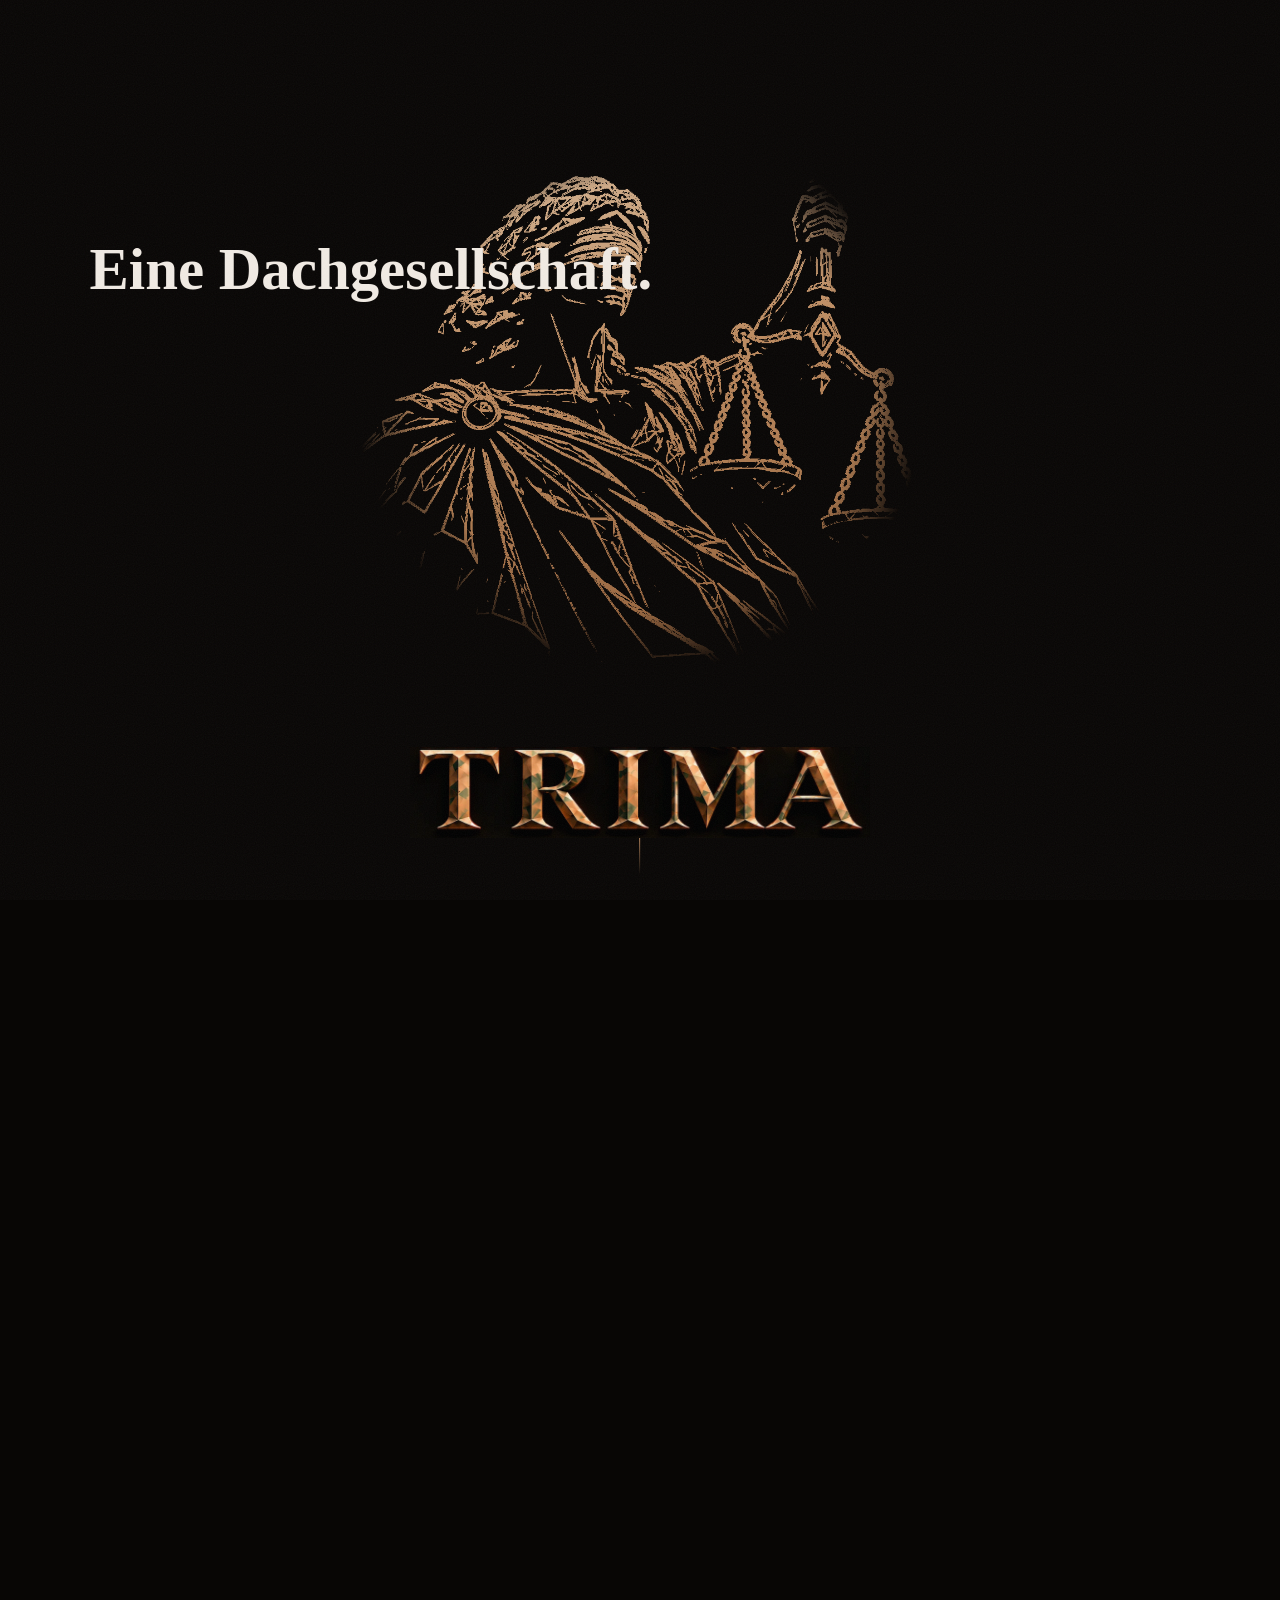
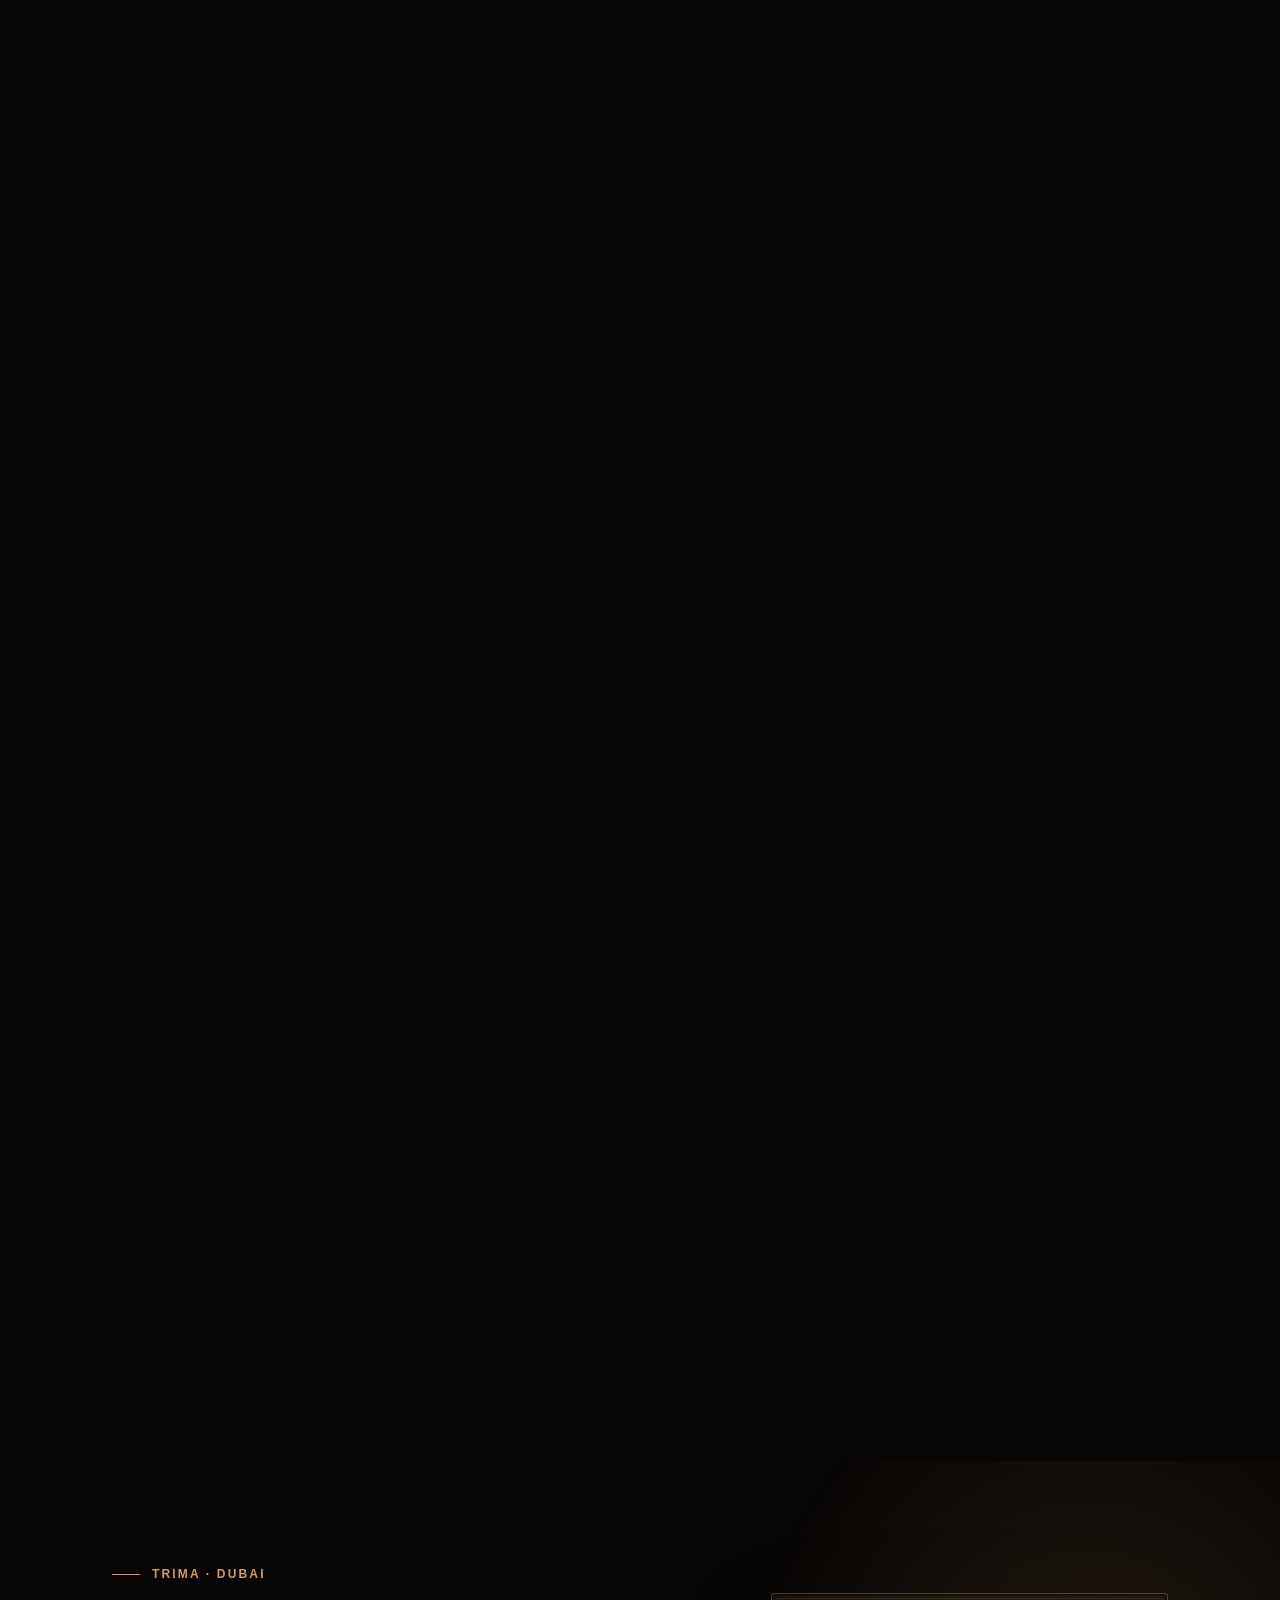
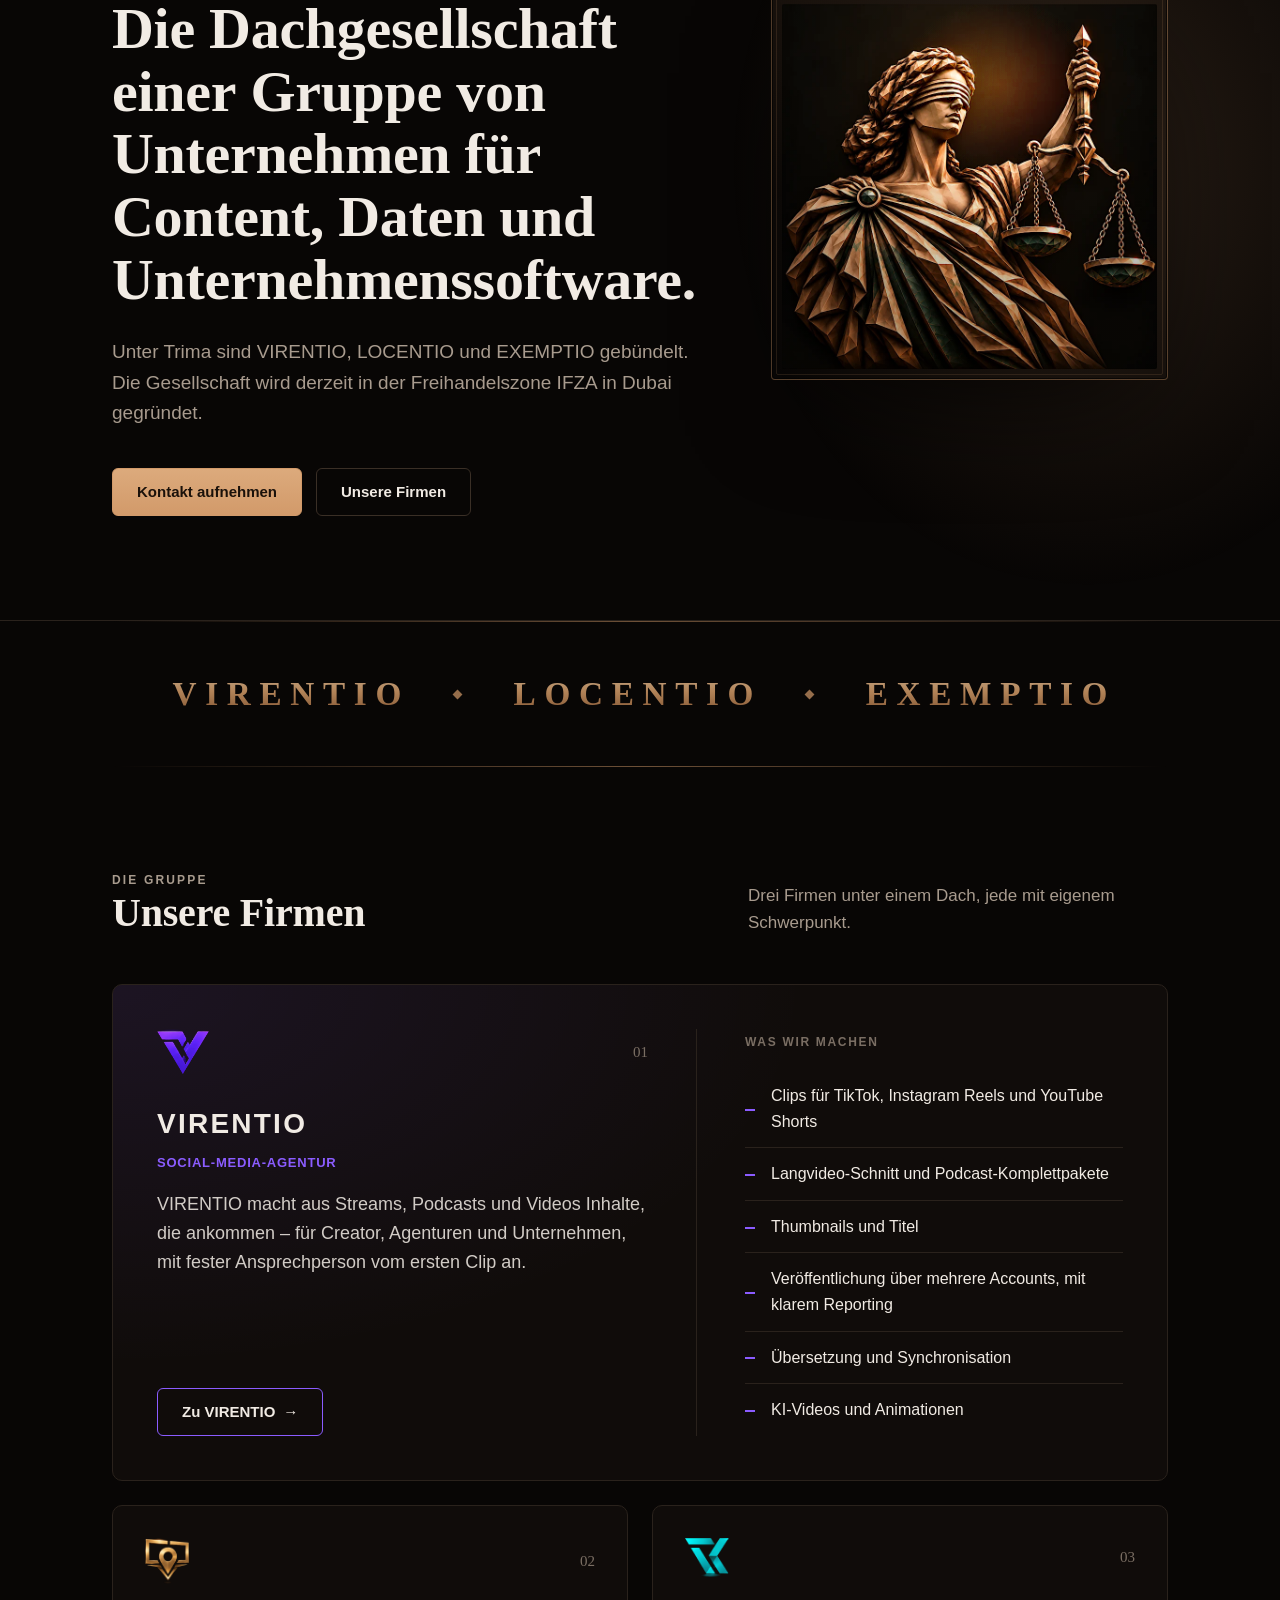
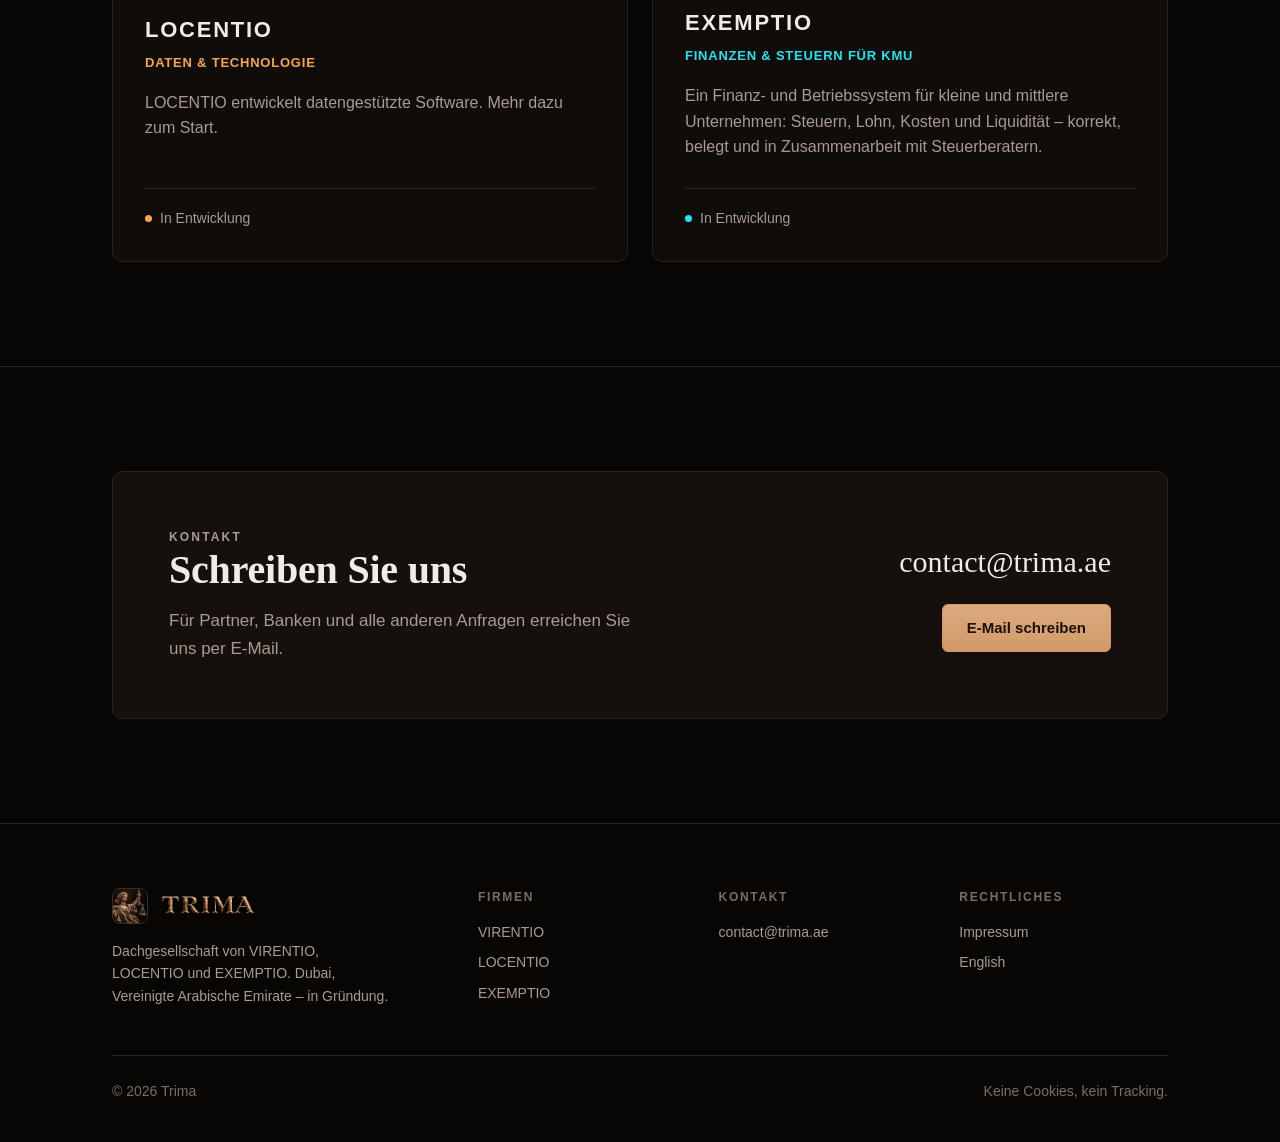
==== de/index.html @ 906f501f "perf: smooth scrolling on phones; EN footer says German iPhone lagged while scrolling (Maddox). Scro" ====
<!doctype html>
<html lang="de">
<head>
  <meta charset="utf-8">
  <meta name="viewport" content="width=device-width, initial-scale=1">
  <title>Trima</title>
  <meta name="description" content="Trima ist die Dachgesellschaft von VIRENTIO, LOCENTIO und EXEMPTIO, derzeit in Gründung in der Freihandelszone IFZA, Dubai. Kontakt: contact@trima.ae">
  <link rel="canonical" href="https://trima.ae/de/">
  <link rel="alternate" hreflang="en" href="https://trima.ae/">
  <link rel="alternate" hreflang="de" href="https://trima.ae/de/">
  <link rel="alternate" hreflang="x-default" href="https://trima.ae/">
  <meta property="og:type" content="website">
  <meta property="og:title" content="Trima">
  <meta property="og:description" content="Dachgesellschaft von VIRENTIO, LOCENTIO und EXEMPTIO.">
  <meta property="og:url" content="https://trima.ae/de/">
  <meta property="og:image" content="https://trima.ae/assets/img/trima-logo.jpg">
  <meta name="theme-color" content="#080605">
  <link rel="icon" href="/favicon.ico" sizes="any">
  <link rel="icon" type="image/png" sizes="32x32" href="/assets/img/favicon-32.png">
  <link rel="icon" type="image/png" sizes="48x48" href="/assets/img/favicon-48.png">
  <link rel="apple-touch-icon" href="/assets/img/apple-touch-icon.png">
  <link rel="stylesheet" href="/assets/css/site.css">
  <script>document.documentElement.classList.add("js")</script>
  <script src="/assets/js/site.js" defer></script>
  <link rel="stylesheet" href="/assets/css/intro.css">
  <script src="/assets/js/intro.js" defer></script>
  <script type="application/ld+json">{"@context": "https://schema.org", "@type": "Organization", "name": "Trima", "url": "https://trima.ae/", "logo": "https://trima.ae/assets/img/trima-logo.jpg", "email": "contact@trima.ae", "description": "Dachgesellschaft von VIRENTIO, LOCENTIO und EXEMPTIO."}</script>
</head>
<body>
  <header class="site-header">
    <div class="wrap">
      <a class="brand" href="/de/" aria-label="Trima – Startseite">
        <img class="emblem" src="/assets/img/trima-emblem.webp" alt="" width="44" height="44">
        <img class="word" src="/assets/img/trima-wordmark.webp" alt="Trima" width="118" height="23">
      </a>
      <nav class="nav" aria-label="Menu">
        <a class="hide-sm" href="#firmen">Firmen</a>
        <a href="#kontakt">Kontakt</a>
        <a class="lang" href="/" hreflang="en" lang="en">EN</a>
      </nav>
    </div>
  </header>

  <main>
    <section class="scene intro" data-scene aria-label="Intro">
      <div class="stage">
        <div class="figure">
          <span class="sketch" aria-hidden="true"></span>
          <div class="cast-track">
            <div class="cast"><div class="cast-in"><img src="/assets/img/justitia-hi.webp" alt="Justitia mit Waage – das Trima-Zeichen" width="1065" height="1035"></div></div>
            <span class="molten" aria-hidden="true"></span>
          </div>
          <span class="glow" aria-hidden="true"></span>
        </div>
        <img class="wordmark" src="/assets/img/trima-wordmark-hi.webp" alt="Trima" width="960" height="190">
        <div class="lines">
          <p class="line" style="--a: 0.26; --b: 0.86">Eine Dachgesellschaft.</p>
          <p class="line" style="--a: 0.4; --b: 0.86">Drei Firmen.</p>
          <p class="line" style="--a: 0.54; --b: 0.86"><em>Echte Lösungen.</em></p>
        </div>
        <div class="scroll-hint">Scrollen</div>
      </div>
    </section>
    <div class="hero">
      <div class="wrap hero-grid">
        <div class="hero-text">
          <p class="eyebrow" data-reveal><span class="rule"></span>Trima · Dubai</p>
          <h1 data-words>Die Dachgesellschaft einer Gruppe von Unternehmen für Content, Daten und Unternehmens&shy;software.</h1>
          <p class="lead" data-reveal style="--d: .5s">Unter Trima sind VIRENTIO, LOCENTIO und EXEMPTIO gebündelt. Die Gesellschaft wird derzeit in der Freihandelszone IFZA in Dubai gegründet.</p>
          <div class="actions" data-reveal style="--d: .65s">
            <a class="btn btn-primary" href="#kontakt">Kontakt aufnehmen</a>
            <a class="btn btn-secondary" href="#firmen">Unsere Firmen</a>
          </div>
        </div>
        <figure class="hero-art" data-reveal style="--d: .2s">
          <div class="frame">
            <picture>
              <source srcset="/assets/img/justitia.webp" type="image/webp">
              <img src="/assets/img/justitia.jpg" alt="Justitia mit Waage – das Trima-Zeichen" width="800" height="778">
            </picture>
            <span class="light" aria-hidden="true"></span>
          </div>
        </figure>
      </div>
    </div>

    <div class="wrap">
      <nav class="names" data-reveal aria-label="Unsere Firmen"><a href="#firmen">VIRENTIO</a><span class="sep" aria-hidden="true"></span><a href="#firmen">LOCENTIO</a><span class="sep" aria-hidden="true"></span><a href="#firmen">EXEMPTIO</a></nav>
    </div>

    <section id="firmen">
      <div class="wrap">
        <div class="section-head" data-reveal>
          <div>
            <p class="eyebrow">Die Gruppe</p>
            <h2>Unsere Firmen</h2>
          </div>
          <p>Drei Firmen unter einem Dach, jede mit eigenem Schwerpunkt.</p>
        </div>
        <div class="companies">
          <article class="company virentio featured" data-reveal data-spot>
            <div class="featured-main">
              <div class="top"><img src="/assets/img/virentio.png" alt="" width="52" height="46"><span class="num">01</span></div>
              <h3>VIRENTIO</h3>
              <p class="field">Social-Media-Agentur</p>
              <p class="desc">VIRENTIO macht aus Streams, Podcasts und Videos Inhalte, die ankommen – für Creator, Agenturen und Unternehmen, mit fester Ansprechperson vom ersten Clip an.</p>
              <a class="btn btn-accent" href="https://virentio.app/" rel="noopener">Zu VIRENTIO <span aria-hidden="true">→</span></a>
            </div>
            <div class="featured-services">
              <p class="services-title">Was wir machen</p>
              <ul class="services"><li>Clips für TikTok, Instagram Reels und YouTube Shorts</li><li>Langvideo-Schnitt und Podcast-Komplettpakete</li><li>Thumbnails und Titel</li><li>Veröffentlichung über mehrere Accounts, mit klarem Reporting</li><li>Übersetzung und Synchronisation</li><li>KI-Videos und Animationen</li></ul>
            </div>
          </article>
          <article class="company locentio" data-reveal data-spot style="--d: 0.12s">
            <div class="top"><img src="/assets/img/locentio.png" alt="" width="44" height="46"><span class="num">02</span></div>
            <h3>LOCENTIO</h3>
            <p class="field">Daten &amp; Technologie</p>
            <p class="desc">LOCENTIO entwickelt datengestützte Software. Mehr dazu zum Start.</p>
            <p class="status">In Entwicklung</p>
          </article>
          <article class="company exemptio" data-reveal data-spot style="--d: 0.24s">
            <div class="top"><img src="/assets/img/exemptio.png" alt="" width="44" height="39"><span class="num">03</span></div>
            <h3>EXEMPTIO</h3>
            <p class="field">Finanzen &amp; Steuern für KMU</p>
            <p class="desc">Ein Finanz- und Betriebssystem für kleine und mittlere Unternehmen: Steuern, Lohn, Kosten und Liquidität – korrekt, belegt und in Zusammenarbeit mit Steuerberatern.</p>
            <p class="status">In Entwicklung</p>
          </article>
        </div>
      </div>
    </section>

    <section id="kontakt">
      <div class="wrap">
        <div class="contact-panel" data-reveal data-spot>
          <div>
            <p class="eyebrow">Kontakt</p>
            <h2>Schreiben Sie uns</h2>
            <p>Für Partner, Banken und alle anderen Anfragen erreichen Sie uns per E-Mail.</p>
          </div>
          <div class="mail-box">
            <a class="mail" href="mailto:contact@trima.ae">contact@trima.ae</a>
            <a class="btn btn-primary" href="mailto:contact@trima.ae">E-Mail schreiben</a>
          </div>
        </div>
      </div>
    </section>
  </main>

  <footer class="site-footer">
    <div class="wrap">
      <div class="footer-grid" data-reveal>
        <div>
          <a class="brand" href="/de/" aria-label="Trima – Startseite">
        <img class="emblem" src="/assets/img/trima-emblem.webp" alt="" width="44" height="44">
        <img class="word" src="/assets/img/trima-wordmark.webp" alt="Trima" width="118" height="23">
      </a>
          <p>Dachgesellschaft von VIRENTIO, LOCENTIO und EXEMPTIO. Dubai, Vereinigte Arabische Emirate – in Gründung.</p>
        </div>
        <div>
          <h4>Firmen</h4>
          <ul><li><a href="https://virentio.app/" rel="noopener">VIRENTIO</a></li><li>LOCENTIO</li><li>EXEMPTIO</li></ul>
        </div>
        <div>
          <h4>Kontakt</h4>
          <ul><li><a href="mailto:contact@trima.ae">contact@trima.ae</a></li></ul>
        </div>
        <div>
          <h4>Rechtliches</h4>
          <ul>
            <li><a href="/de/impressum/">Impressum</a></li>
            <li><a href="/" hreflang="en" lang="en">English</a></li>
          </ul>
        </div>
      </div>
      <div class="footer-bottom"><span>© 2026 Trima</span><span>Keine Cookies, kein Tracking.</span></div>
    </div>
  </footer>
</body>
</html>
---- assets/css/site.css ----
/* Trima – one stylesheet, no external resources (no fonts, no trackers). */
:root {
  color-scheme: dark;
  /* Bronze from the Justitia logo; --bg matches the logo's dark edge. */
  --bg: #080605;
  --bg-raised: #100c0a;
  --bg-panel: #15100d;
  --line: #2a221c;
  --line-strong: #3a2f26;
  --text: #f1ebe4;
  --muted: #a89b8e;
  --faint: #7a6e63;
  --bronze: #d29a6a;
  --bronze-light: #f0c49b;
  --virentio: #8b5cff;
  --locentio: #f5a54a;
  --exemptio: #22e3f0;
  --radius: 10px;
  --max: 1120px;
  --serif: "Iowan Old Style", "Palatino Linotype", Palatino, "Book Antiqua", Georgia, serif;
  font-family: -apple-system, BlinkMacSystemFont, "Segoe UI", Roboto, "Helvetica Neue", Arial, sans-serif;
}

* { box-sizing: border-box; }
html { -webkit-text-size-adjust: 100%; scroll-behavior: smooth; }
body {
  margin: 0;
  background: var(--bg);
  color: var(--text);
  line-height: 1.6;
  font-size: 17px;
  -webkit-font-smoothing: antialiased;
}
img { max-width: 100%; height: auto; display: block; }
a { color: var(--bronze); text-underline-offset: 3px; }
a:hover { color: var(--bronze-light); }
a:focus-visible, .btn:focus-visible { outline: 2px solid var(--bronze); outline-offset: 3px; border-radius: 6px; }
[id] { scroll-margin-top: 88px; }

.wrap { max-width: var(--max); margin: 0 auto; padding: 0 32px; }
.eyebrow {
  letter-spacing: .18em; text-transform: uppercase; font-size: 12px; font-weight: 600;
  color: var(--bronze); margin: 0 0 14px;
}
h1, h2, h3 { font-family: var(--serif); font-weight: 600; letter-spacing: -.005em; }

/* Header */
.site-header {
  position: sticky; top: 0; z-index: 10;
  background: rgba(8, 6, 5, .86);
  -webkit-backdrop-filter: saturate(140%) blur(12px);
          backdrop-filter: saturate(140%) blur(12px);
  border-bottom: 1px solid var(--line);
}
.site-header { transition: background .3s, box-shadow .3s; }
.site-header.scrolled { background: rgba(8, 6, 5, .94); box-shadow: 0 10px 30px -20px rgba(0, 0, 0, .9); }
.site-header .wrap { display: flex; align-items: center; justify-content: space-between; height: 72px; }
.brand { display: flex; align-items: center; gap: 12px; text-decoration: none; }
.brand .emblem {
  width: 44px; height: 44px; border-radius: 8px;
  border: 1px solid var(--line-strong);
}
.brand .word { width: 118px; height: auto; }
.nav { display: flex; align-items: center; gap: 28px; font-size: 15px; }
.nav a { text-decoration: none; color: var(--muted); }
.nav a:hover { color: var(--text); }
.nav .lang {
  border: 1px solid var(--line-strong); border-radius: 999px;
  padding: 3px 11px; font-size: 13px; letter-spacing: .06em;
}

/* Hero */
.hero { position: relative; overflow: hidden; border-bottom: 1px solid var(--line); }
.hero::before {
  /* Soft bronze light that drifts slowly behind the hero. */
  content: ""; position: absolute; inset: -40% -25% auto auto; width: 80%; height: 160%;
  background: radial-gradient(closest-side, rgba(210, 154, 106, .16), transparent 70%);
  pointer-events: none;
  animation: drift 22s ease-in-out infinite alternate;
}
.hero::after {
  /* Fine bronze hairline along the bottom edge. */
  content: ""; position: absolute; left: 0; right: 0; bottom: -1px; height: 1px;
  background: linear-gradient(90deg, transparent, rgba(210, 154, 106, .55), transparent);
}
.eyebrow .rule { display: inline-block; width: 28px; height: 1px; background: var(--bronze); vertical-align: middle; margin-right: 12px; }

/* Framed Justitia artwork */
.hero-art { margin: 28px 0 0; justify-self: end; align-self: start; width: 100%; max-width: min(440px, 58vh); }
.hero-art .frame {
  position: relative; padding: 10px;
  border: 1px solid rgba(210, 154, 106, .35); border-radius: 4px;
  background: linear-gradient(160deg, rgba(210, 154, 106, .08), transparent 40%);
  box-shadow: 0 40px 120px -40px rgba(0, 0, 0, .9), 0 0 0 1px rgba(0, 0, 0, .6) inset;
  will-change: transform;
}
.hero-art .frame::before {
  /* Inner hairline, like a passe-partout. */
  content: ""; position: absolute; inset: 4px; border: 1px solid rgba(210, 154, 106, .14); border-radius: 2px; pointer-events: none;
}
.hero-art picture { display: block; overflow: hidden; border-radius: 2px; }
.hero-art img { width: 100%; transform: scale(1.06); transition: transform 2.4s cubic-bezier(.2, .7, .2, 1); }
.ready .hero-art.in img { transform: scale(1); }
/* Light on the bronze: a warm glow plus a soft shade around it. Position comes from the pointer
   (desktop) or from the scroll position through the hero; JS sets --lx / --ly. */
@property --lx { syntax: "<percentage>"; inherits: true; initial-value: 58%; }
@property --ly { syntax: "<percentage>"; inherits: true; initial-value: 22%; }
.hero-art .frame { transition: --lx .9s cubic-bezier(.2, .7, .2, 1), --ly .9s cubic-bezier(.2, .7, .2, 1); }
.hero-art .light { position: absolute; inset: 10px; pointer-events: none; border-radius: 2px; overflow: hidden; }
.hero-art .light::before, .hero-art .light::after { content: ""; position: absolute; inset: 0; }
.hero-art .light::before {
  background: radial-gradient(34% 30% at var(--lx) var(--ly), rgba(255, 214, 172, .34), rgba(255, 200, 150, .08) 55%, transparent 78%);
  mix-blend-mode: color-dodge;
}
.hero-art .light::after {
  background: radial-gradient(70% 64% at var(--lx) var(--ly), transparent 40%, rgba(0, 0, 0, .3) 100%);
}
.hero .wrap { position: relative; padding-top: 104px; padding-bottom: 104px; }
.hero-grid { display: grid; grid-template-columns: 1.2fr .8fr; gap: 64px; align-items: center; }
.hero h1 {
  font-size: clamp(34px, 4.6vw, 58px); line-height: 1.08;
  margin: 0 0 26px; max-width: 760px;
  -webkit-hyphens: manual; hyphens: manual; overflow-wrap: break-word;
}
.hero .lead { color: var(--muted); font-size: 19px; max-width: 620px; margin: 0 0 40px; }
.actions { display: flex; flex-wrap: wrap; gap: 14px; }
.btn {
  display: inline-flex; align-items: center; justify-content: center;
  height: 48px; padding: 0 24px; border-radius: 6px;
  font-size: 15px; font-weight: 600; text-decoration: none;
  border: 1px solid var(--bronze);
  transition: background .15s, color .15s, border-color .15s;
}
.btn-primary { position: relative; overflow: hidden; background: linear-gradient(180deg, #dcaa7c, var(--bronze)); color: #1a110a; }
.btn-primary::after {
  content: ""; position: absolute; top: 0; bottom: 0; width: 45%; left: -60%;
  background: linear-gradient(100deg, transparent, rgba(255, 255, 255, .45), transparent);
  transform: skewX(-15deg); transition: left .7s ease;
}
.btn-primary:hover::after { left: 120%; }
.btn-primary:hover { background: var(--bronze-light); border-color: var(--bronze-light); color: #1a110a; }
.btn-secondary { color: var(--text); border-color: var(--line-strong); }
.btn-secondary:hover { border-color: var(--bronze); color: var(--text); }

/* Name band: the three companies between bronze hairlines. */
.names {
  position: relative; display: flex; justify-content: center; align-items: center; flex-wrap: wrap;
  gap: 18px 44px; padding: 46px 0;
}
.names::before, .names::after {
  content: ""; position: absolute; left: 0; right: 0; height: 1px;
  background: linear-gradient(90deg, transparent, rgba(210, 154, 106, .5), transparent);
}
.names::before { top: 0; } .names::after { bottom: 0; }
.names a {
  font-family: var(--serif); font-weight: 600; font-size: clamp(20px, 2.6vw, 34px); letter-spacing: .26em;
  padding-left: .26em; text-decoration: none;
  background: linear-gradient(180deg, #f6dcbc 0%, #d9a06c 45%, #8c5631 100%);
  -webkit-background-clip: text; background-clip: text; color: transparent;
  opacity: .82; transition: opacity .3s;
}
.names a:hover { opacity: 1; }
.names .sep { width: 7px; height: 7px; transform: rotate(45deg); background: var(--bronze); opacity: .7; }

/* Sections */
section { padding: 104px 0; }
section + section { border-top: 1px solid var(--line); }
.section-head { display: flex; justify-content: space-between; align-items: end; gap: 32px; margin-bottom: 48px; }
.section-head h2 { font-size: clamp(28px, 3.4vw, 40px); line-height: 1.15; margin: 0; }
.section-head p { color: var(--muted); max-width: 420px; margin: 0; }

.companies { display: grid; grid-template-columns: repeat(2, 1fr); gap: 24px; }
.company {
  background: var(--bg-raised);
  border: 1px solid var(--line);
  border-radius: var(--radius);
  padding: 32px;
  display: flex; flex-direction: column;
  transition: border-color .2s;
}
.company, .contact-panel { position: relative; isolation: isolate; }
.company:hover { border-color: rgba(210, 154, 106, .35); transform: translateY(-3px); box-shadow: 0 24px 60px -30px rgba(0, 0, 0, .9); }
.company { transition: border-color .3s, transform .5s cubic-bezier(.2, .7, .2, 1), box-shadow .5s, opacity .9s; }
[data-spot]::before {
  content: ""; position: absolute; inset: 0; border-radius: inherit; pointer-events: none; z-index: -1;
  background: radial-gradient(420px circle at var(--mx, 50%) var(--my, 0%), rgba(210, 154, 106, .09), transparent 60%);
  opacity: 0; transition: opacity .4s;
}
[data-spot]:hover::before { opacity: 1; }
.company .top { display: flex; align-items: center; justify-content: space-between; margin-bottom: 28px; }
.company .top img { width: 44px; }
.company .num { font-family: var(--serif); color: var(--faint); font-size: 15px; }
.company h3 { margin: 0; font-size: 22px; letter-spacing: .08em; font-family: inherit; font-weight: 700; }
.company .field { color: var(--accent); font-size: 13px; letter-spacing: .06em; text-transform: uppercase; margin: 6px 0 16px; font-weight: 600; }
.company p.desc { color: var(--muted); margin: 0 0 28px; font-size: 16px; }
.company .status {
  margin: auto 0 0; padding-top: 18px; border-top: 1px solid var(--line);
  font-size: 14px; color: var(--muted); display: flex; align-items: center; gap: 8px;
}
.company .status::before { content: ""; width: 7px; height: 7px; border-radius: 50%; background: var(--accent); }
.company .status a { color: var(--text); text-decoration: none; }
.company .status a:hover { color: var(--accent); }
.company.virentio { --accent: var(--virentio); }

/* VIRENTIO lead card: full width, text left, services right. */
.company.featured {
  grid-column: 1 / -1;
  display: grid; grid-template-columns: 1.15fr 1fr; gap: 48px;
  padding: 44px;
  background:
    radial-gradient(120% 140% at 0% 0%, rgba(139, 92, 255, .10), transparent 55%),
    var(--bg-raised);
}
.company.featured .top { align-self: stretch; }
.company.featured .top img { width: 52px; }
.company.featured h3 { font-size: 28px; }
.company.featured p.desc { font-size: 18px; color: var(--text); opacity: .86; max-width: 520px; }
.featured-main { display: flex; flex-direction: column; align-items: flex-start; }
.btn-accent { border-color: var(--accent); color: var(--text); gap: 8px; margin-top: auto; }
.btn-accent:hover { background: var(--accent); color: #fff; }
.featured-services { border-left: 1px solid var(--line); padding-left: 48px; }
.services-title { font-size: 12px; letter-spacing: .14em; text-transform: uppercase; color: var(--faint); margin: 4px 0 18px; font-weight: 600; }
.services { list-style: none; margin: 0; padding: 0; }
.services li {
  position: relative; padding: 13px 0 13px 26px; border-bottom: 1px solid var(--line);
  color: var(--text); font-size: 16px;
}
.services li:last-child { border-bottom: 0; }
.services li::before {
  content: ""; position: absolute; left: 0; top: 50%; width: 10px; height: 2px; background: var(--accent);
}
.company.locentio { --accent: var(--locentio); }
.company.exemptio { --accent: var(--exemptio); }

/* Contact */
.contact-panel {
  display: grid; grid-template-columns: 1.2fr 1fr; gap: 48px; align-items: center;
  background: var(--bg-panel); border: 1px solid var(--line); border-radius: var(--radius);
  padding: 56px;
}
.contact-panel h2 { font-size: clamp(28px, 3.4vw, 40px); line-height: 1.15; margin: 0 0 14px; }
.contact-panel p { color: var(--muted); margin: 0; }
.contact-panel .mail-box { justify-self: end; text-align: right; }
.contact-panel .mail { display: block; font-family: var(--serif); font-size: clamp(22px, 2.6vw, 30px); color: var(--text); text-decoration: none; margin-bottom: 18px; }
.contact-panel .mail:hover { color: var(--bronze-light); }

/* Legal page */
.page { padding: 88px 0 104px; max-width: 720px; }
.page h1 { font-size: clamp(32px, 4vw, 44px); margin: 0 0 28px; }
.page h2 { font-size: 21px; margin: 40px 0 10px; }
.page p { color: var(--muted); }

/* Footer */
.site-footer { border-top: 1px solid var(--line); padding: 64px 0 40px; font-size: 14px; color: var(--muted); }
.footer-grid { display: grid; grid-template-columns: 1.6fr 1fr 1fr 1fr; gap: 32px; }
.footer-grid h4 { margin: 0 0 14px; font-size: 12px; letter-spacing: .14em; text-transform: uppercase; color: var(--faint); font-weight: 600; }
.footer-grid ul { list-style: none; margin: 0; padding: 0; display: grid; gap: 8px; }
.footer-grid a { color: var(--muted); text-decoration: none; }
.footer-grid a:hover { color: var(--text); }
.footer-grid .brand { margin-bottom: 16px; }
.footer-grid .brand .emblem { width: 36px; height: 36px; }
.footer-grid .brand .word { width: 96px; }
.footer-grid p { margin: 0; max-width: 280px; }
.footer-bottom { margin-top: 48px; padding-top: 24px; border-top: 1px solid var(--line); display: flex; justify-content: space-between; gap: 16px; flex-wrap: wrap; color: var(--faint); }


/* Grain over everything, very faint – gives the dark surfaces some material. */
body::after {
  content: ""; position: fixed; inset: 0; pointer-events: none; z-index: 50; opacity: .05;
  background-image: url("data:image/svg+xml,%3Csvg xmlns='http://www.w3.org/2000/svg' width='160' height='160'%3E%3Cfilter id='n'%3E%3CfeTurbulence type='fractalNoise' baseFrequency='.9' numOctaves='2' stitchTiles='stitch'/%3E%3C/filter%3E%3Crect width='100%25' height='100%25' filter='url(%23n)'/%3E%3C/svg%3E");
}

/* Reveal: only when JS is running, so nothing stays hidden without it. */
.js [data-reveal] { opacity: 0; transform: translateY(22px); }
.js [data-reveal].in {
  opacity: 1; transform: none;
  transition: opacity .9s cubic-bezier(.2, .7, .2, 1) var(--d, 0s), transform .9s cubic-bezier(.2, .7, .2, 1) var(--d, 0s);
}
.js .company[data-reveal].in:hover { transform: translateY(-3px); transition-delay: 0s; }
[data-words] .w { display: inline-block; overflow: hidden; vertical-align: top; padding-bottom: .08em; margin-bottom: -.08em; }
[data-words] .w > span { display: inline-block; }
.js [data-words] .w > span { transform: translateY(105%); opacity: 0; }
.js.ready [data-words] .w > span {
  transform: none; opacity: 1;
  transition: transform 1s cubic-bezier(.2, .8, .2, 1) calc(.15s + var(--i) * .045s), opacity .6s ease calc(.15s + var(--i) * .045s);
}
.eyebrow .rule { transform-origin: left; }
.js .eyebrow[data-reveal] .rule { transform: scaleX(0); }
.js .eyebrow[data-reveal].in .rule { transform: scaleX(1); transition: transform 1.2s cubic-bezier(.2, .7, .2, 1) .3s; }

@keyframes drift { from { transform: translate(0, 0) scale(1); } to { transform: translate(-12%, 10%) scale(1.15); } }

/* Touch devices (phones, tablets): drop the effects that make Safari repaint while scrolling. */
@media (hover: none) {
  body::after { display: none; }
  .site-header { -webkit-backdrop-filter: none; backdrop-filter: none; background: rgba(8, 6, 5, .97); }
  .hero::before { animation: none; }
}

@media (prefers-reduced-motion: reduce) {
  *, *::before, *::after { animation: none !important; transition: none !important; }
  .js [data-reveal], .js [data-words] .w > span { opacity: 1 !important; transform: none !important; filter: none !important; }
  .hero-art img { transform: none; }
}

@media (max-width: 960px) {
  .hero-grid { grid-template-columns: 1fr; }
  /* Phone/tablet: Justitia becomes a faint watermark behind the headline. */
  .hero-text { position: relative; z-index: 1; }
  .hero-art {
    position: absolute; z-index: 0; top: 24px; right: -18%; width: 92%; max-width: 520px;
    opacity: .2; pointer-events: none;
    -webkit-mask-image: linear-gradient(to bottom, #000 25%, transparent 88%), linear-gradient(to left, #000 40%, transparent 100%);
            mask-image: linear-gradient(to bottom, #000 25%, transparent 88%), linear-gradient(to left, #000 40%, transparent 100%);
    -webkit-mask-composite: source-in; mask-composite: intersect;
  }
  .js .hero-art[data-reveal].in { opacity: .2; }
  .hero-art .frame { padding: 0; border: 0; background: none; box-shadow: none; }
  .hero-art .frame::before, .hero-art .light { display: none; }
  .companies { grid-template-columns: 1fr; }
  .contact-panel { grid-template-columns: 1fr; padding: 40px; }
  .company.featured { grid-template-columns: 1fr; gap: 32px; padding: 36px; }
  .featured-services { border-left: 0; padding-left: 0; border-top: 1px solid var(--line); padding-top: 24px; }
  .btn-accent { margin-top: 8px; }
  .contact-panel .mail-box { justify-self: start; text-align: left; }
  .footer-grid { grid-template-columns: 1fr 1fr; }
  .footer-grid > div:first-child { grid-column: 1 / -1; }
  .section-head { flex-direction: column; align-items: start; gap: 12px; }
}
@media (max-width: 640px) {
  .wrap { padding: 0 20px; }
  .site-header .wrap { height: 64px; }
  .brand .emblem { width: 38px; height: 38px; }
  .brand .word { width: 96px; }
  .nav { gap: 18px; font-size: 14px; }
  .nav .hide-sm { display: none; }
  .hero .wrap { padding-top: 72px; padding-bottom: 64px; }
  .hero-art { right: -30%; width: 115%; top: 40px; }
  .hero h1 { font-size: 31px; }
  .hero .lead { font-size: 17px; }
  .btn { flex: 1 1 100%; }
  .names { flex-direction: column; gap: 14px; padding: 36px 0; }
  section { padding: 72px 0; }
  .company, .company.featured { padding: 26px; }
  .contact-panel { padding: 28px; }
}
---- assets/css/intro.css ----
/* Intro scene „Bühne“. --p (0…1) comes from assets/js/intro.js while the scene scrolls past. */
.scene { position: relative; height: 340vh; background: var(--bg); --p: 0; padding: 0; border: 0; }
/* The (hidden) sticky header still takes its height in the flow; pull the first scene up under it. */
main > .scene:first-child { margin-top: -72px; }
@media (max-width: 640px) { main > .scene:first-child { margin-top: -64px; } }
.scene .stage {
  position: sticky; top: 0; height: 100vh; height: 100svh; overflow: hidden;
  display: grid; place-items: center;
}

/* While the scene runs, the header stays out of the way. */
.site-header { transition: opacity .5s, transform .5s, background .3s, box-shadow .3s; }
.in-intro .site-header { opacity: 0; transform: translateY(-100%); pointer-events: none; }

.scroll-hint {
  position: absolute; left: 50%; bottom: 26px; transform: translateX(-50%);
  display: grid; justify-items: center; gap: 10px;
  font-size: 11px; letter-spacing: .3em; text-transform: uppercase; color: var(--faint);
  opacity: clamp(0, calc(1 - var(--p) * 25), 1);
}
.scroll-hint::after {
  content: ""; width: 1px; height: 44px; transform-origin: top;
  background: linear-gradient(var(--bronze), transparent);
  animation: hint 2.2s ease-in-out infinite;
}
@keyframes hint { 0% { transform: scaleY(0); opacity: 1; } 60% { transform: scaleY(1); opacity: 1; } 100% { transform: scaleY(1); opacity: 0; } }

/* Lines that appear one after another: each has its own window --a … --b. */
.lines { position: absolute; z-index: 3; left: 7vw; top: 50%; transform: translateY(-50%); display: grid; gap: .1em; pointer-events: none; }
.line {
  font-family: var(--serif); font-weight: 600; line-height: 1.05; color: var(--text);
  font-size: clamp(30px, 4.6vw, 68px);
  --in: clamp(0, calc((var(--p) - var(--a)) * 9), 1);
  --out: clamp(0, calc((var(--b) - var(--p)) * 9), 1);
  opacity: min(var(--in), var(--out));
  transform: translateY(calc((1 - var(--in)) * 28px));
}
.line em { font-style: normal; color: var(--bronze); }

/* Wordmark wipes in on load and leaves on the first scroll. */
.intro .wordmark {
  position: absolute; z-index: 2; bottom: 7vh; width: min(460px, 70vw);
  opacity: clamp(0, calc((.1 - var(--p)) * 12), 1);
  clip-path: inset(0 100% 0 0);
}
.intro-on .intro .wordmark { clip-path: inset(0 0 0 0); transition: clip-path 1.8s cubic-bezier(.6, 0, .2, 1) 1.6s; }

/* ---- The figure: engraving first, then bronze is cast into it while scrolling ---- */
.intro {
  --c: clamp(0, calc((var(--p) - .04) * 2.6), 1);          /* casting 0…1 */
  --m: clamp(0, calc((var(--p) - .1) * 5), 1);             /* moves aside for the lines */
  --f: clamp(0, calc((var(--p) - .88) * 8.5), 1);          /* fades out at the end */
}
.intro .figure {
  position: relative; z-index: 1;
  height: min(64vh, 92vw); aspect-ratio: 1065 / 1035;
  transform: translate(calc(var(--m) * 21vw), calc((1 - var(--m)) * -6vh)) scale(calc(1 + var(--m) * .06 - var(--f) * .08));
  opacity: calc(1 - var(--f));
  --lx: calc(62% - var(--p) * 22%);
  --ly: calc(16% + var(--p) * 66%);
}
.intro .figure > * { position: absolute; inset: 0; }

/* 1. Engraving: bronze lines (the line-art image is only an alpha mask), drawn in diagonally on load. */
.intro .sketch {
  background: linear-gradient(170deg, #f6d8b6, #d29a6a 45%, #9a6238);
  /* Line art × diagonal drawing sweep × soft edge (hides the frame the line filter finds at the border). */
  -webkit-mask-image: url(/assets/img/justitia-lines.webp), linear-gradient(120deg, #000 42%, transparent 58%), radial-gradient(closest-side, #000 74%, transparent 96%);
          mask-image: url(/assets/img/justitia-lines.webp), linear-gradient(120deg, #000 42%, transparent 58%), radial-gradient(closest-side, #000 74%, transparent 96%);
  -webkit-mask-size: 100% 100%, 320% 100%, 100% 100%; mask-size: 100% 100%, 320% 100%, 100% 100%;
  -webkit-mask-repeat: no-repeat; mask-repeat: no-repeat;
  -webkit-mask-position: center, 100% 0, center; mask-position: center, 100% 0, center;
  -webkit-mask-composite: source-in; mask-composite: intersect;
  opacity: calc(.9 - var(--c) * .5);
}
.intro-on .intro .sketch { animation: draw 2.6s cubic-bezier(.45, 0, .2, 1) .2s forwards; }
@keyframes draw { to { -webkit-mask-position: center, 0 0, center; mask-position: center, 0 0, center; } }

/* 2. Bronze cast, revealed from the bottom up as you scroll. Only transforms change while scrolling (no
   moving masks or gradients), so the GPU just shifts layers and nothing is repainted – smooth on phones.
   The track (window + glowing seam) slides up, the picture inside slides down by the same amount and so stays put. */
.intro .cast-track { transform: translate3d(0, calc((1 - var(--c)) * 100%), 0); will-change: transform; }
.intro .cast { position: absolute; inset: 0; overflow: hidden; }
.intro .cast-in { position: absolute; inset: 0; transform: translate3d(0, calc((var(--c) - 1) * 100%), 0); will-change: transform; }
.intro .cast img {
  width: 100%; height: 100%; object-fit: contain;
  -webkit-mask-image: radial-gradient(closest-side, #000 74%, transparent 100%);
          mask-image: radial-gradient(closest-side, #000 74%, transparent 100%);
}

/* 3. Molten edge: a glowing seam on the top edge of the window, so it rises with the bronze. */
.intro .molten {
  position: absolute; left: 12%; right: 12%; top: -3.5%; height: 7%;
  background: radial-gradient(50% 50% at 50% 50%, rgba(255, 226, 180, .95), rgba(255, 170, 90, .45) 45%, transparent 72%);
  opacity: calc(min(var(--c) * 12, 1) * min((1 - var(--c)) * 12, 1));
}

/* 4. Light that wanders over the finished bronze: a soft spot that is only moved, never redrawn. */
.intro .glow {
  inset: auto; left: 0; top: 0; width: 52%; height: 52%; pointer-events: none;
  background: radial-gradient(closest-side, rgba(255, 214, 172, .22), transparent 70%);
  transform: translate3d(calc(48% + var(--p) * -30%), calc(-6% + var(--p) * 110%), 0);
  opacity: var(--c); will-change: transform, opacity;
}
.intro .figure { will-change: transform, opacity; }
.intro .sketch { will-change: opacity; }

/* Phones: shorter scene, lines at the bottom, figure higher up. */
@media (max-width: 760px) {
  .scene { height: 280vh; }
  .lines { left: 20px; right: 20px; top: auto; bottom: 12vh; transform: none; }
  .line { font-size: 34px; }
  .intro .figure { height: min(56vh, 92vw); transform: translateY(calc(-8vh - var(--m) * 10vh)) scale(calc(1 - var(--f) * .08)); }
}

/* Reduced motion: no pinned scene, finished bronze, no drawing. */
.scene.static { height: auto; }
.scene.static .stage { position: relative; height: auto; min-height: 90vh; }
.scene.static .lines { display: none; }
@media (prefers-reduced-motion: reduce) {
  .intro .wordmark { clip-path: none; opacity: 1; }
  .intro .sketch, .intro .molten { display: none; }
  .intro .cast { -webkit-mask-image: none; mask-image: none; }
  .intro .figure { opacity: 1; transform: none; }
}
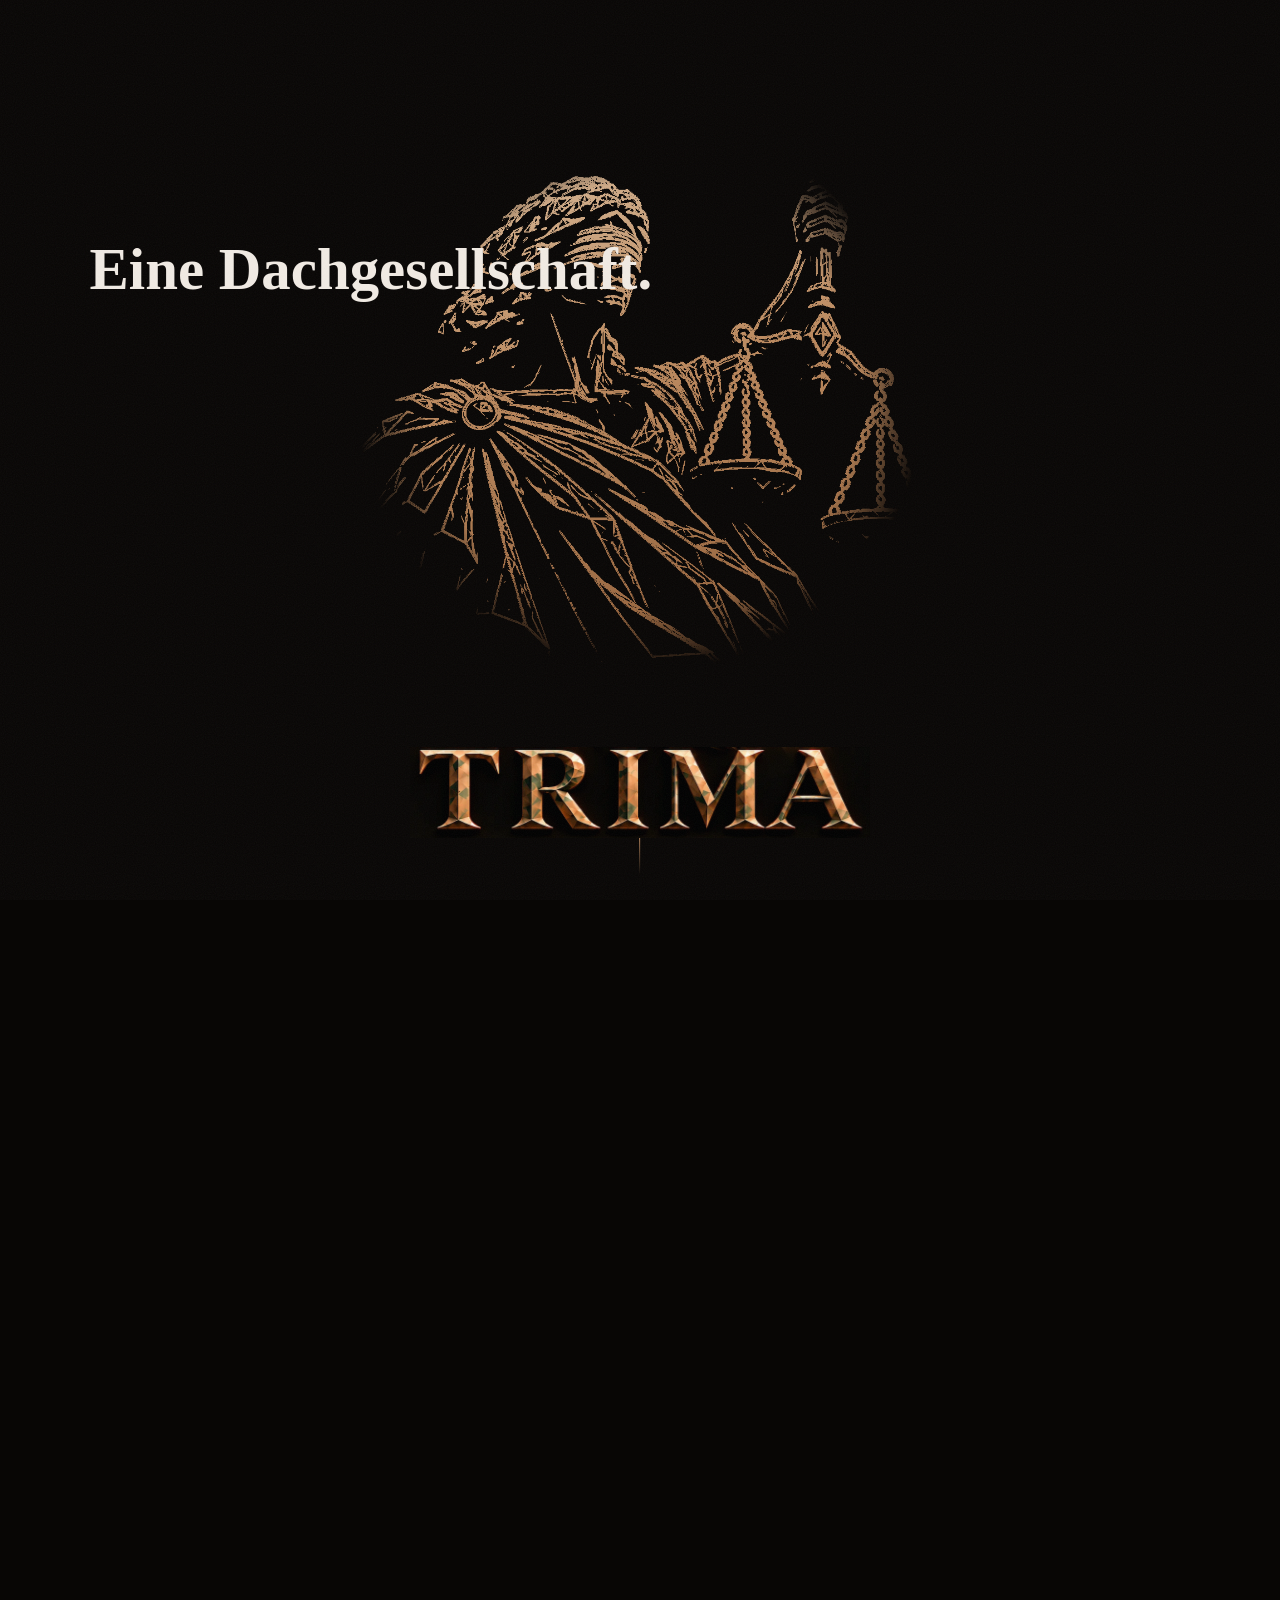
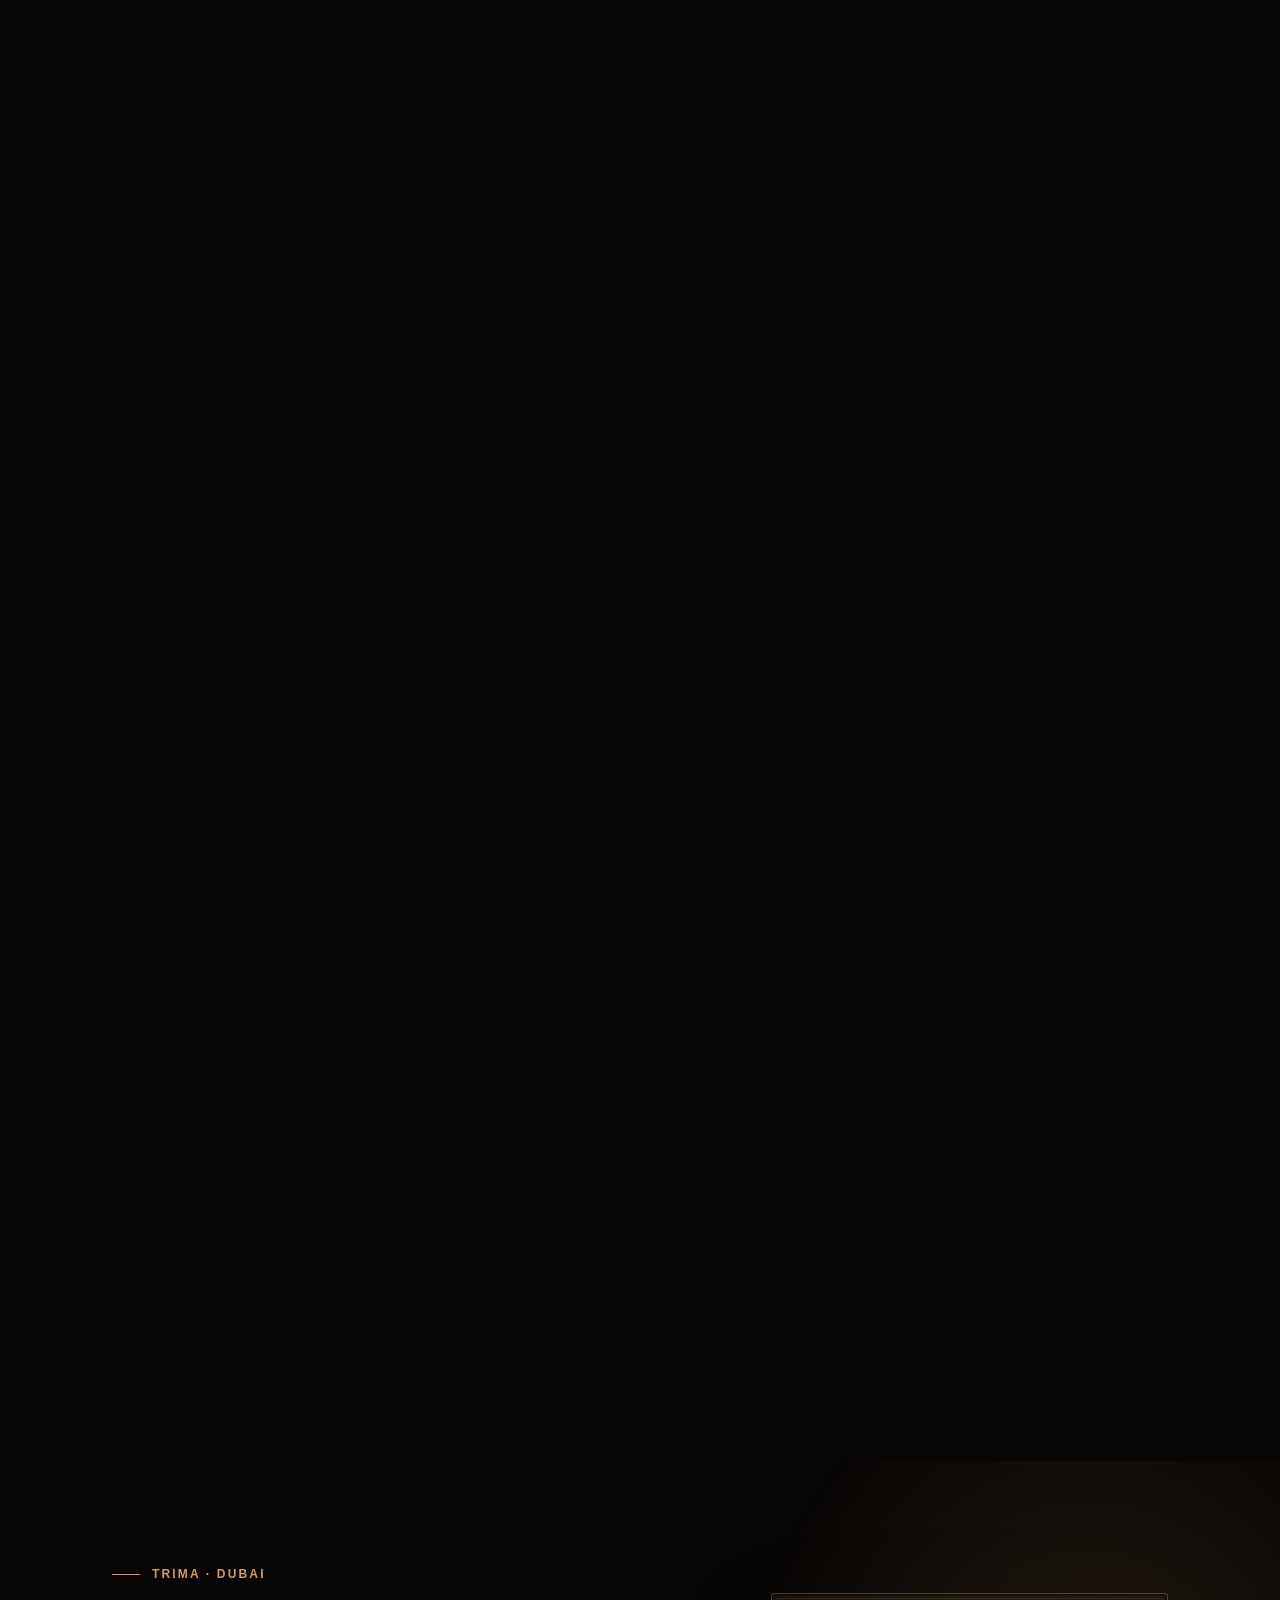
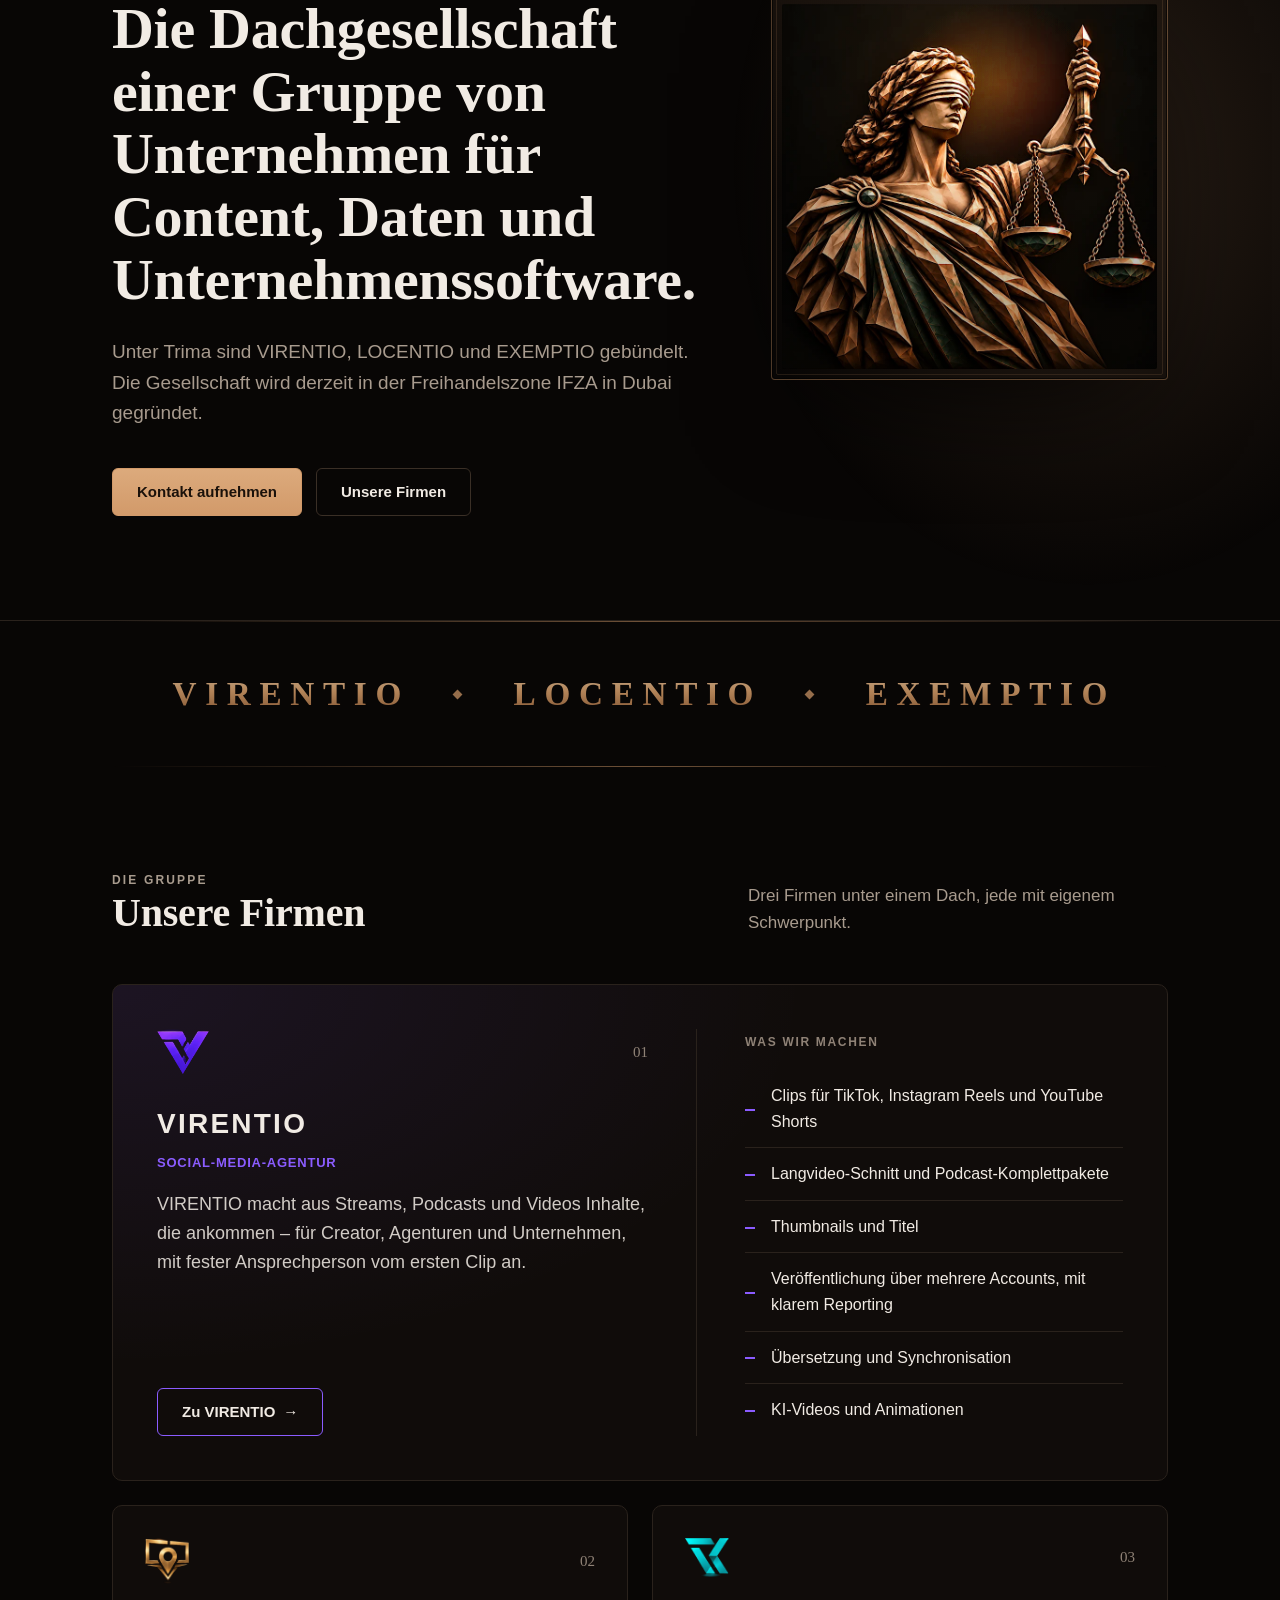
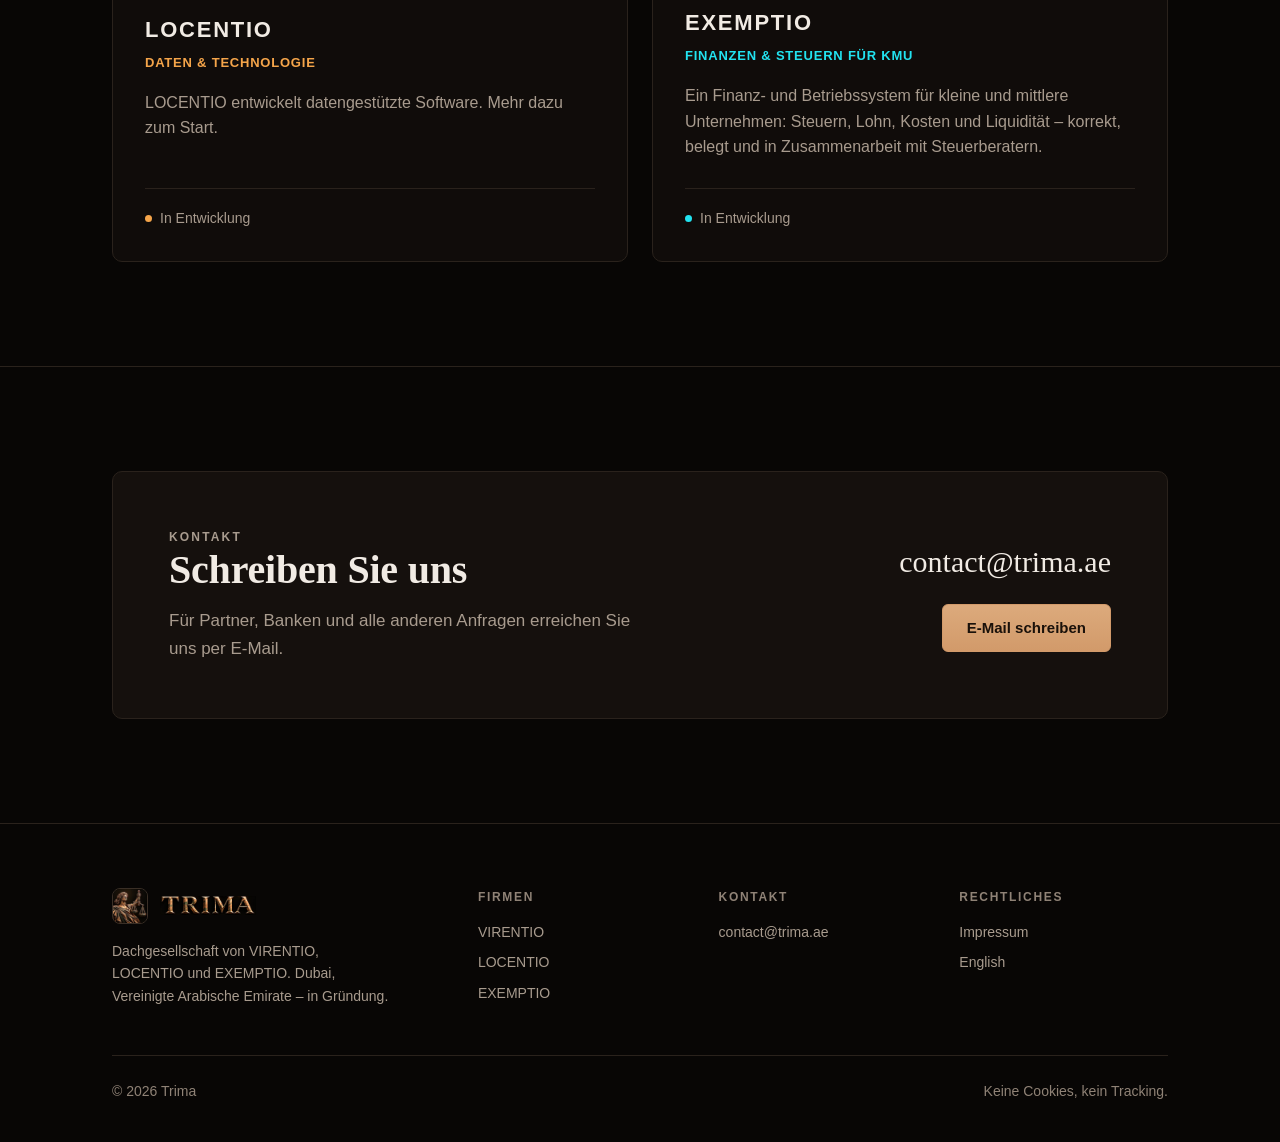
==== commit 6fb913f6: "share card, faster loading, readable small text Open Graph/X share image 1200x630 (Justitia, TRIMA, " ====
--- a/de/index.html
+++ b/de/index.html
@@ -13,7 +13,13 @@
   <meta property="og:title" content="Trima">
   <meta property="og:description" content="Dachgesellschaft von VIRENTIO, LOCENTIO und EXEMPTIO.">
   <meta property="og:url" content="https://trima.ae/de/">
-  <meta property="og:image" content="https://trima.ae/assets/img/trima-logo.jpg">
+  <meta property="og:site_name" content="Trima">
+  <meta property="og:locale" content="de_DE">
+  <meta property="og:image" content="https://trima.ae/assets/img/trima-share.jpg">
+  <meta property="og:image:width" content="1200">
+  <meta property="og:image:height" content="630">
+  <meta property="og:image:alt" content="Justitia mit Waage – das Trima-Zeichen">
+  <meta name="twitter:card" content="summary_large_image">
   <meta name="theme-color" content="#080605">
   <link rel="icon" href="/favicon.ico" sizes="any">
   <link rel="icon" type="image/png" sizes="32x32" href="/assets/img/favicon-32.png">
@@ -22,6 +28,8 @@
   <link rel="stylesheet" href="/assets/css/site.css">
   <script>document.documentElement.classList.add("js")</script>
   <script src="/assets/js/site.js" defer></script>
+  <link rel="preload" as="image" href="/assets/img/justitia-lines.webp" type="image/webp">
+  <link rel="preload" as="image" href="/assets/img/justitia-hi.webp" imagesrcset="/assets/img/justitia-640.webp 640w, /assets/img/justitia-hi.webp 1065w" imagesizes="(max-width: 760px) 92vw, 64vh" fetchpriority="high">
   <link rel="stylesheet" href="/assets/css/intro.css">
   <script src="/assets/js/intro.js" defer></script>
   <script type="application/ld+json">{"@context": "https://schema.org", "@type": "Organization", "name": "Trima", "url": "https://trima.ae/", "logo": "https://trima.ae/assets/img/trima-logo.jpg", "email": "contact@trima.ae", "description": "Dachgesellschaft von VIRENTIO, LOCENTIO und EXEMPTIO."}</script>
@@ -47,7 +55,7 @@
         <div class="figure">
           <span class="sketch" aria-hidden="true"></span>
           <div class="cast-track">
-            <div class="cast"><div class="cast-in"><img src="/assets/img/justitia-hi.webp" alt="Justitia mit Waage – das Trima-Zeichen" width="1065" height="1035"></div></div>
+            <div class="cast"><div class="cast-in"><img src="/assets/img/justitia-hi.webp" srcset="/assets/img/justitia-640.webp 640w, /assets/img/justitia-hi.webp 1065w" sizes="(max-width: 760px) 92vw, 64vh" alt="Justitia mit Waage – das Trima-Zeichen" width="1065" height="1035" fetchpriority="high"></div></div>
             <span class="molten" aria-hidden="true"></span>
           </div>
           <span class="glow" aria-hidden="true"></span>
@@ -76,7 +84,7 @@
           <div class="frame">
             <picture>
               <source srcset="/assets/img/justitia.webp" type="image/webp">
-              <img src="/assets/img/justitia.jpg" alt="Justitia mit Waage – das Trima-Zeichen" width="800" height="778">
+              <img src="/assets/img/justitia.jpg" alt="Justitia mit Waage – das Trima-Zeichen" width="800" height="778" loading="lazy" decoding="async">
             </picture>
             <span class="light" aria-hidden="true"></span>
           </div>
@@ -100,7 +108,7 @@
         <div class="companies">
           <article class="company virentio featured" data-reveal data-spot>
             <div class="featured-main">
-              <div class="top"><img src="/assets/img/virentio.png" alt="" width="52" height="46"><span class="num">01</span></div>
+              <div class="top"><img src="/assets/img/virentio.webp" alt="" loading="lazy" width="52" height="46"><span class="num">01</span></div>
               <h3>VIRENTIO</h3>
               <p class="field">Social-Media-Agentur</p>
               <p class="desc">VIRENTIO macht aus Streams, Podcasts und Videos Inhalte, die ankommen – für Creator, Agenturen und Unternehmen, mit fester Ansprechperson vom ersten Clip an.</p>
@@ -112,14 +120,14 @@
             </div>
           </article>
           <article class="company locentio" data-reveal data-spot style="--d: 0.12s">
-            <div class="top"><img src="/assets/img/locentio.png" alt="" width="44" height="46"><span class="num">02</span></div>
+            <div class="top"><img src="/assets/img/locentio.webp" alt="" loading="lazy" width="44" height="46"><span class="num">02</span></div>
             <h3>LOCENTIO</h3>
             <p class="field">Daten &amp; Technologie</p>
             <p class="desc">LOCENTIO entwickelt datengestützte Software. Mehr dazu zum Start.</p>
             <p class="status">In Entwicklung</p>
           </article>
           <article class="company exemptio" data-reveal data-spot style="--d: 0.24s">
-            <div class="top"><img src="/assets/img/exemptio.png" alt="" width="44" height="39"><span class="num">03</span></div>
+            <div class="top"><img src="/assets/img/exemptio.webp" alt="" loading="lazy" width="44" height="39"><span class="num">03</span></div>
             <h3>EXEMPTIO</h3>
             <p class="field">Finanzen &amp; Steuern für KMU</p>
             <p class="desc">Ein Finanz- und Betriebssystem für kleine und mittlere Unternehmen: Steuern, Lohn, Kosten und Liquidität – korrekt, belegt und in Zusammenarbeit mit Steuerberatern.</p>
--- a/assets/css/site.css
+++ b/assets/css/site.css
@@ -9,7 +9,7 @@
   --line-strong: #3a2f26;
   --text: #f1ebe4;
   --muted: #a89b8e;
-  --faint: #7a6e63;
+  --faint: #8f8276;  /* ≥ 4.5:1 on the background */
   --bronze: #d29a6a;
   --bronze-light: #f0c49b;
   --virentio: #8b5cff;
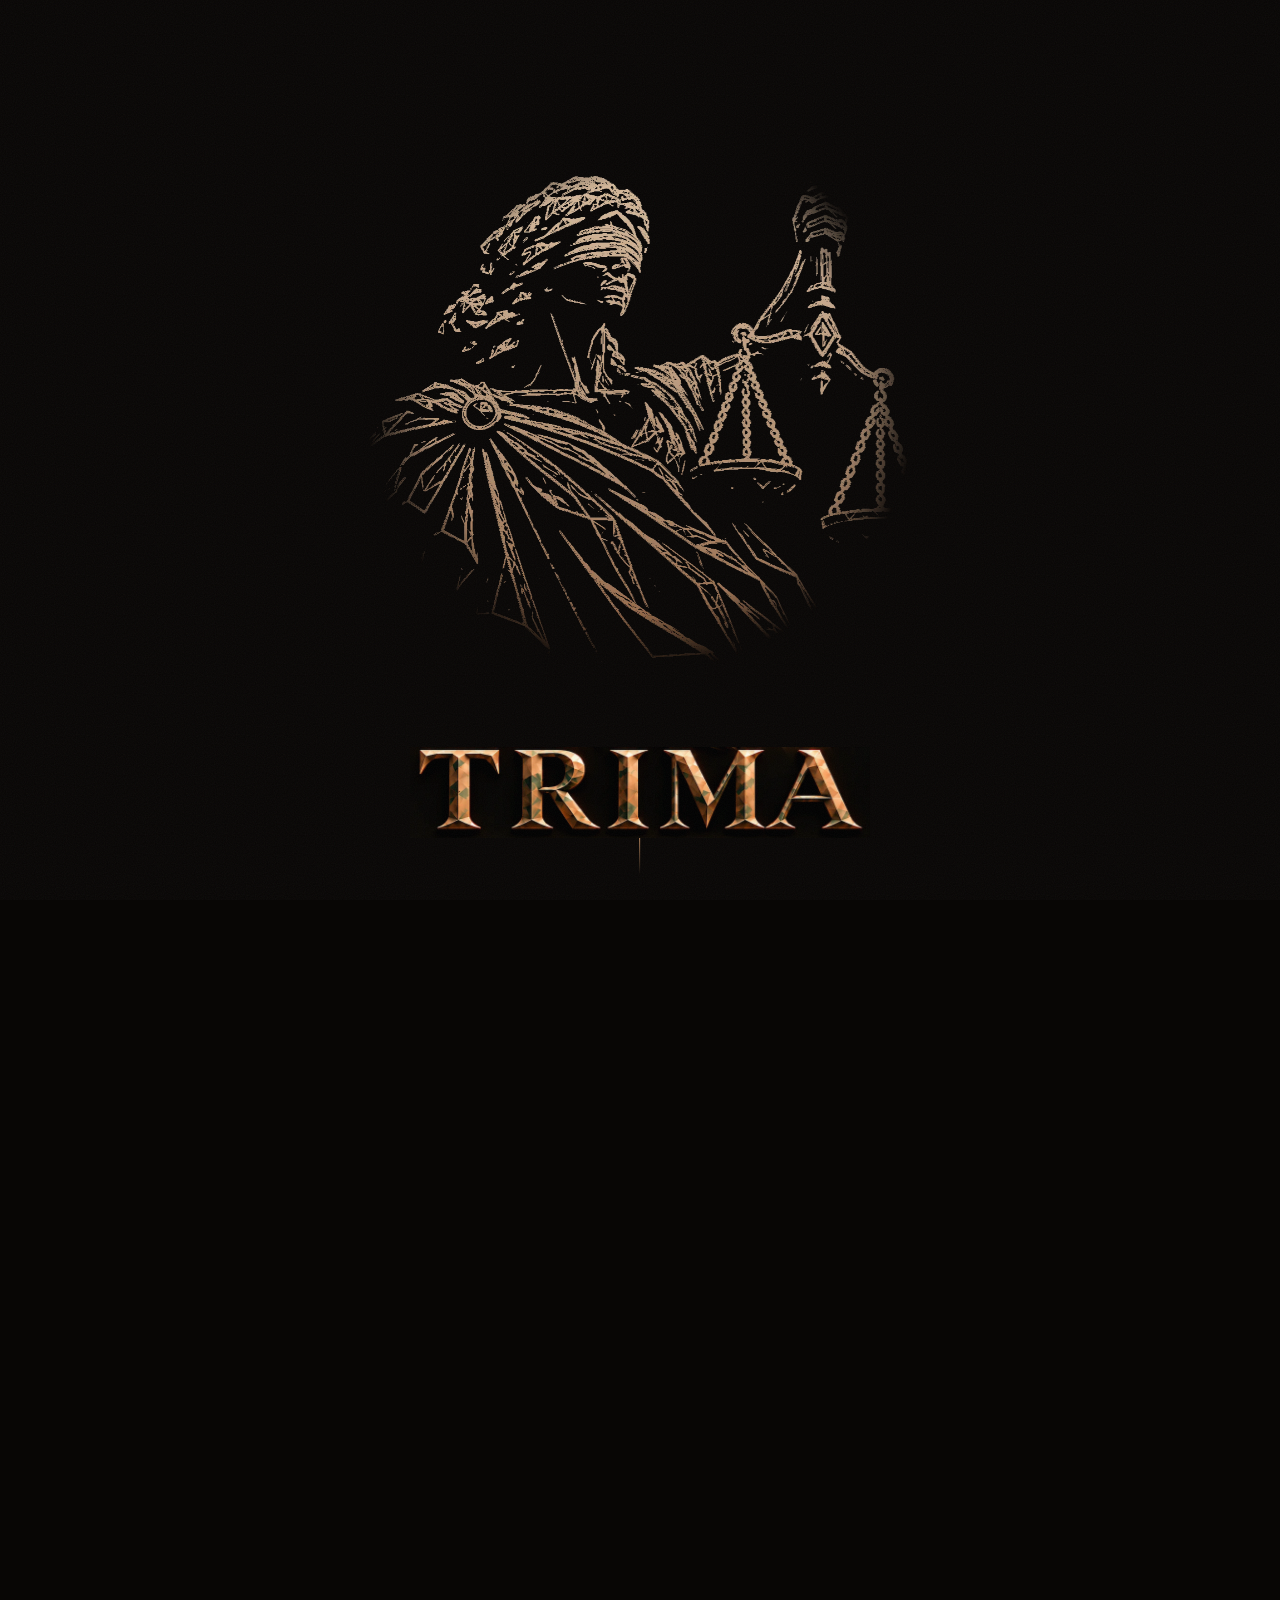
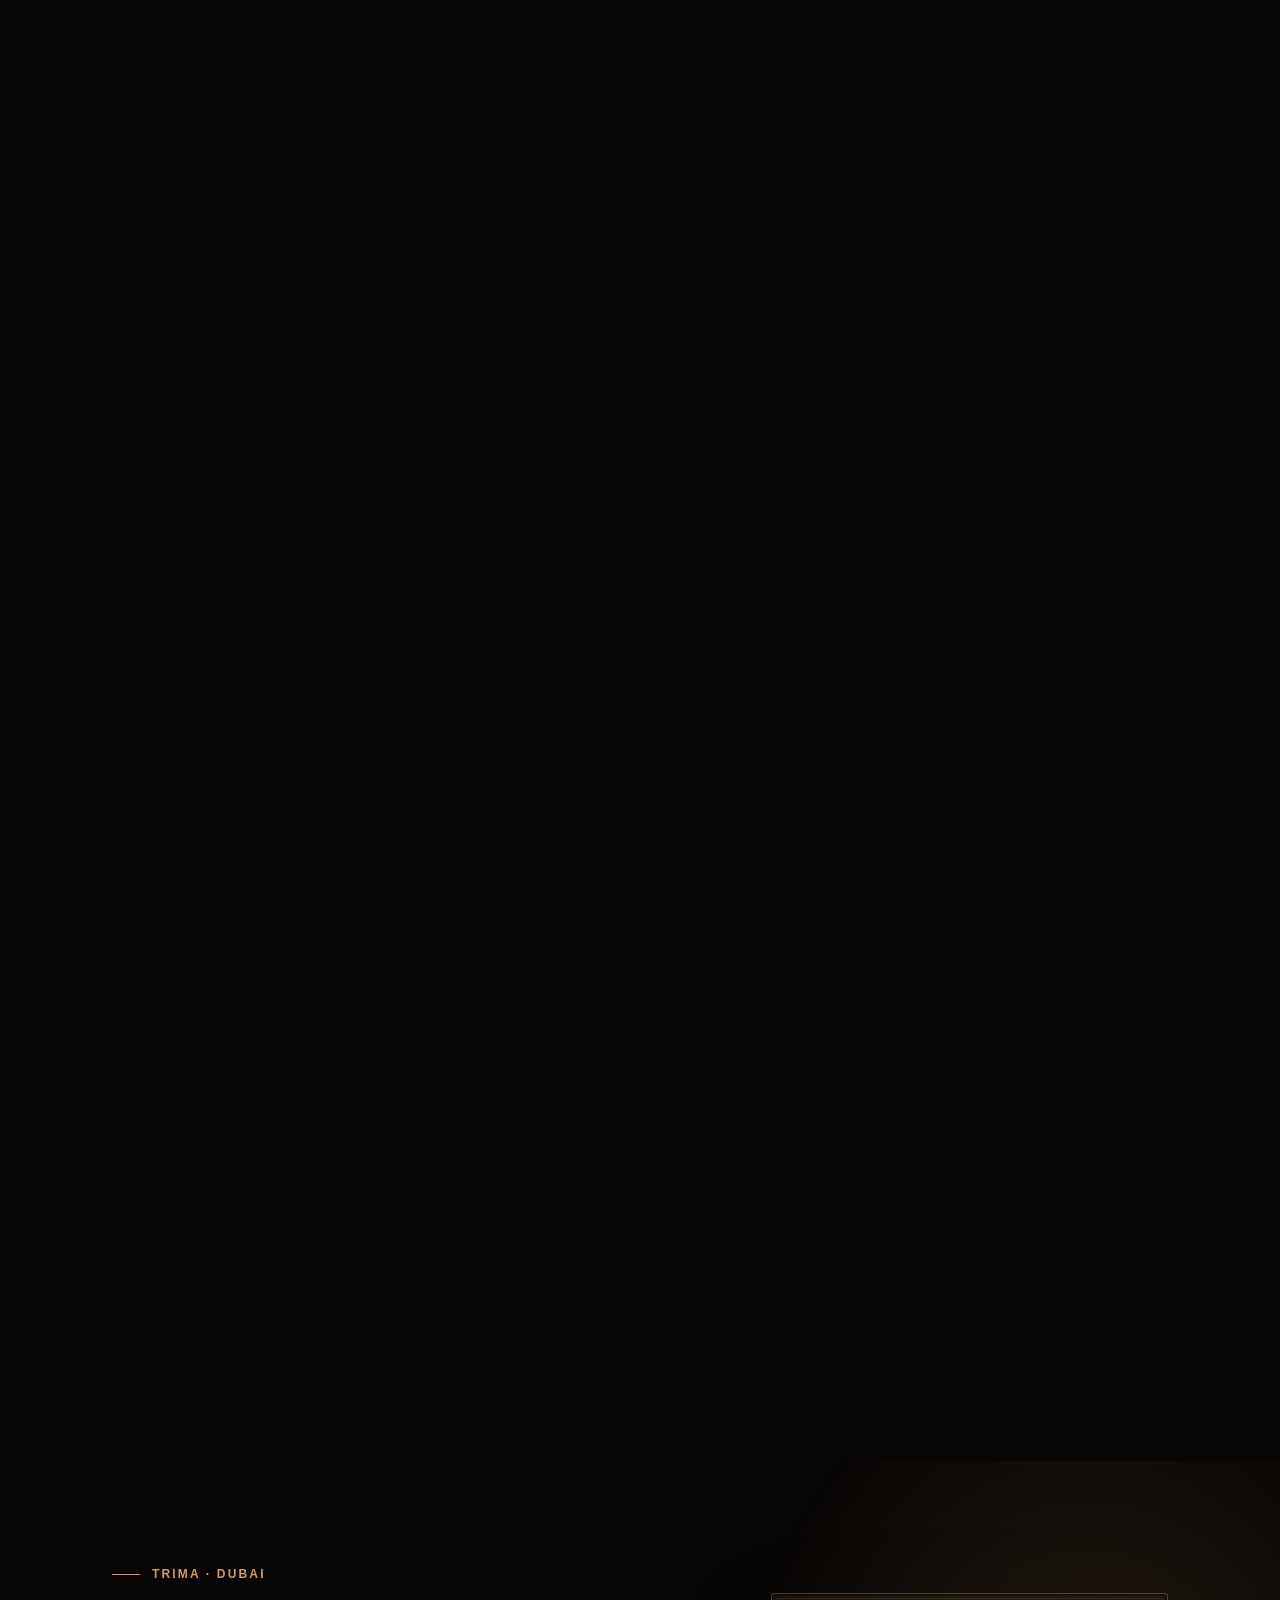
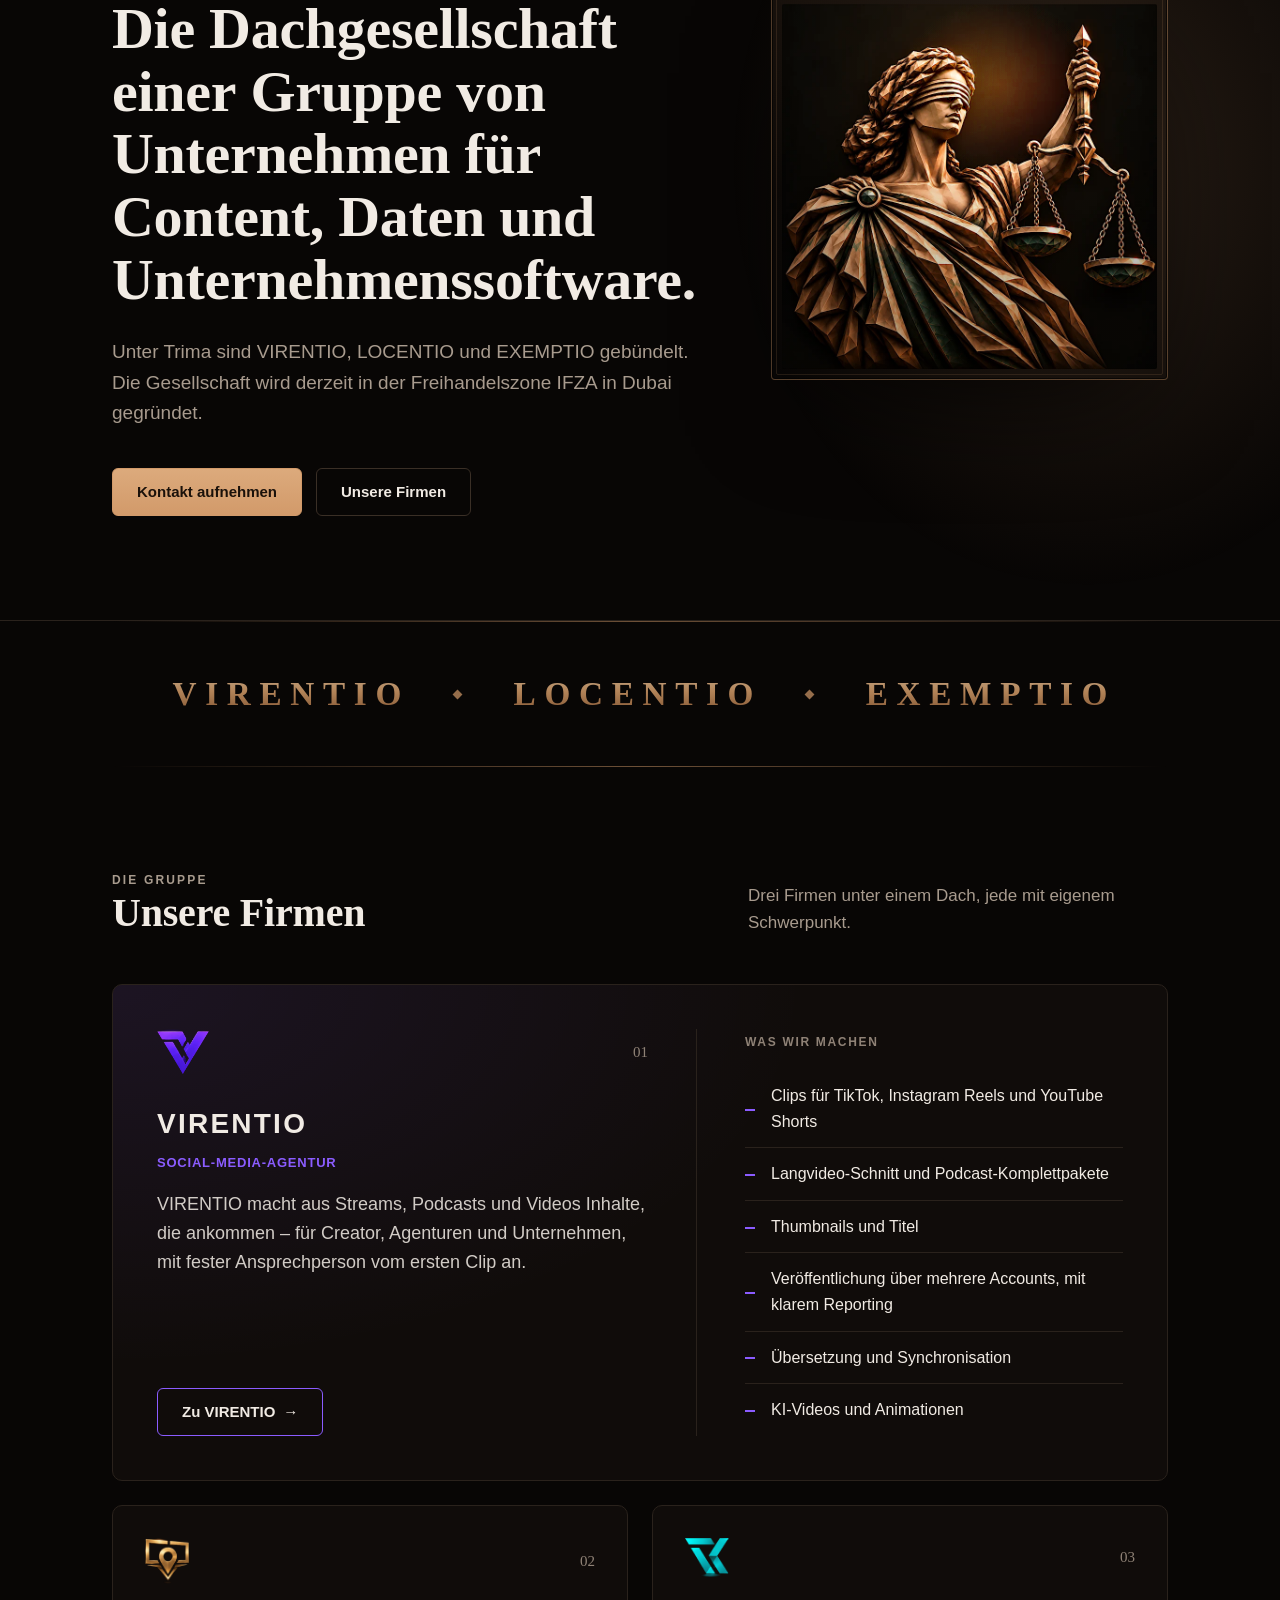
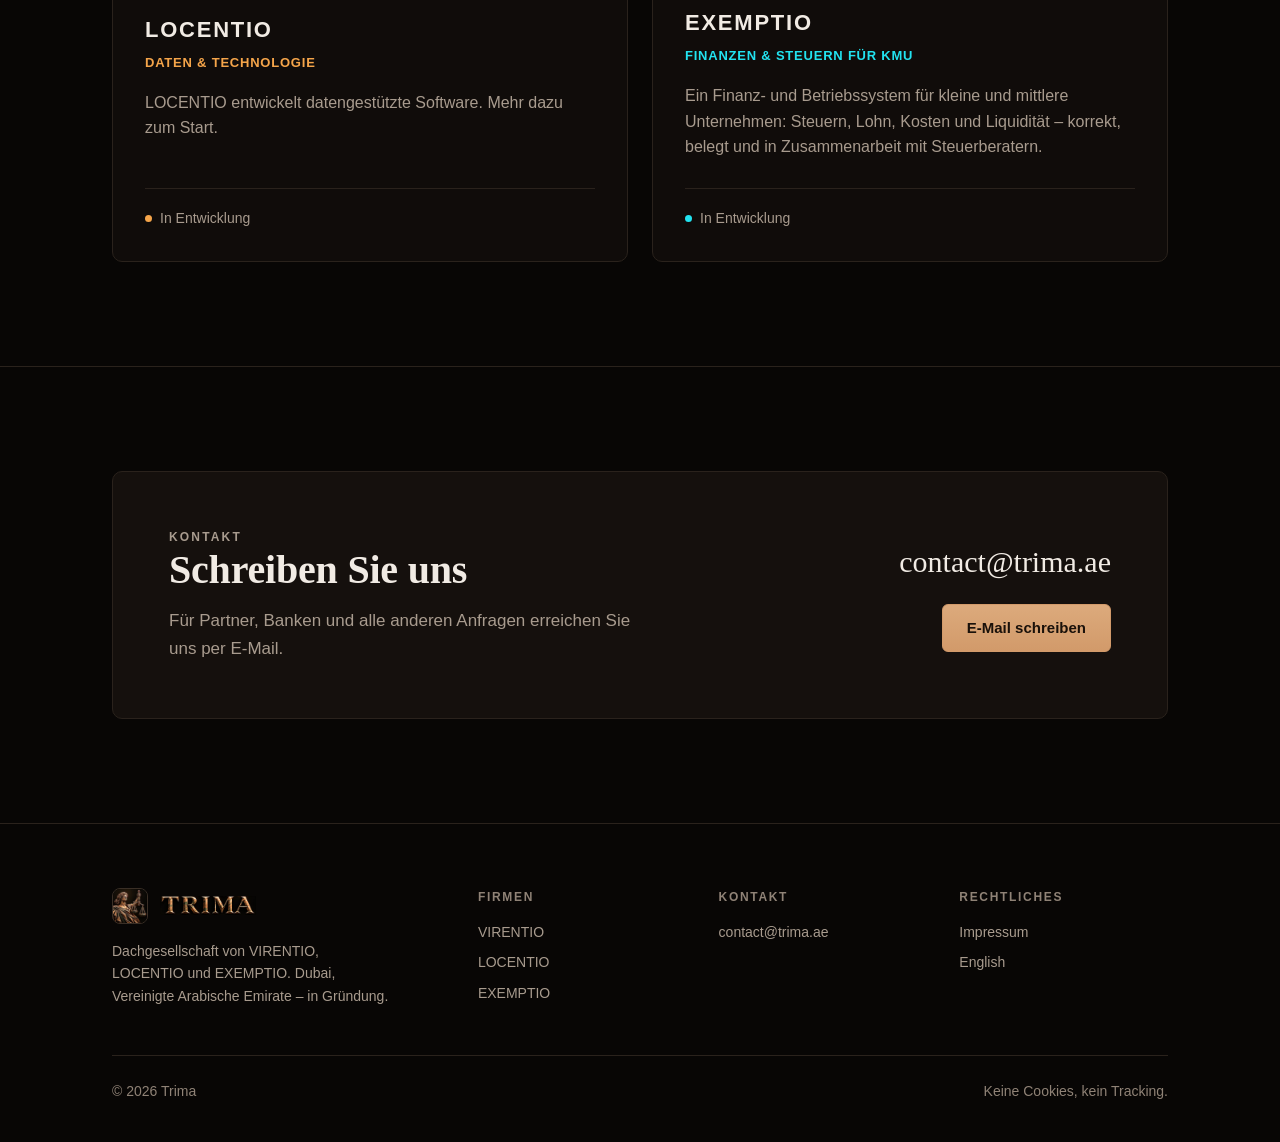
==== commit f4f1055b: "perf: phones play the intro by itself, no runtime masks Still janky on iPhone 16 Pro. Two changes: s" ====
--- a/de/index.html
+++ b/de/index.html
@@ -28,8 +28,8 @@
   <link rel="stylesheet" href="/assets/css/site.css">
   <script>document.documentElement.classList.add("js")</script>
   <script src="/assets/js/site.js" defer></script>
-  <link rel="preload" as="image" href="/assets/img/justitia-lines.webp" type="image/webp">
-  <link rel="preload" as="image" href="/assets/img/justitia-hi.webp" imagesrcset="/assets/img/justitia-640.webp 640w, /assets/img/justitia-hi.webp 1065w" imagesizes="(max-width: 760px) 92vw, 64vh" fetchpriority="high">
+  <link rel="preload" as="image" href="/assets/img/justitia-lines-bronze.webp" type="image/webp" fetchpriority="high">
+  <link rel="preload" as="image" href="/assets/img/justitia-cast.webp" imagesrcset="/assets/img/justitia-cast-640.webp 640w, /assets/img/justitia-cast.webp 1065w" imagesizes="(max-width: 760px) 88vw, 64vh">
   <link rel="stylesheet" href="/assets/css/intro.css">
   <script src="/assets/js/intro.js" defer></script>
   <script type="application/ld+json">{"@context": "https://schema.org", "@type": "Organization", "name": "Trima", "url": "https://trima.ae/", "logo": "https://trima.ae/assets/img/trima-logo.jpg", "email": "contact@trima.ae", "description": "Dachgesellschaft von VIRENTIO, LOCENTIO und EXEMPTIO."}</script>
@@ -55,7 +55,7 @@
         <div class="figure">
           <span class="sketch" aria-hidden="true"></span>
           <div class="cast-track">
-            <div class="cast"><div class="cast-in"><img src="/assets/img/justitia-hi.webp" srcset="/assets/img/justitia-640.webp 640w, /assets/img/justitia-hi.webp 1065w" sizes="(max-width: 760px) 92vw, 64vh" alt="Justitia mit Waage – das Trima-Zeichen" width="1065" height="1035" fetchpriority="high"></div></div>
+            <div class="cast"><div class="cast-in"><img src="/assets/img/justitia-cast.webp" srcset="/assets/img/justitia-cast-640.webp 640w, /assets/img/justitia-cast.webp 1065w" sizes="(max-width: 760px) 88vw, 64vh" alt="Justitia mit Waage – das Trima-Zeichen" width="1065" height="1035" fetchpriority="high"></div></div>
             <span class="molten" aria-hidden="true"></span>
           </div>
           <span class="glow" aria-hidden="true"></span>
--- a/assets/css/intro.css
+++ b/assets/css/intro.css
@@ -1,4 +1,12 @@
-/* Intro scene „Bühne“. --p (0…1) comes from assets/js/intro.js while the scene scrolls past. */
+/* Intro „Kupferstich → Bronzeguss“.
+   Two modes:
+   - Pointer devices (PC): the scene is pinned and follows the scroll position. Scroll-driven CSS animations where
+     supported, otherwise --p (0…1) from assets/js/intro.js.
+   - Touch devices (phones, tablets): the intro plays by itself once, time-based, and the page scrolls normally.
+     Time-based transform/opacity animations run on the GPU, so nothing can lag behind the finger.
+   Soft edges and bronze colour are baked into the images (tools/bake.swift): no CSS masks at runtime. */
+
+/* ---------- Layout (both modes) ---------- */
 .scene { position: relative; height: 340vh; background: var(--bg); --p: 0; padding: 0; border: 0; }
 /* The (hidden) sticky header still takes its height in the flow; pull the first scene up under it. */
 main > .scene:first-child { margin-top: -72px; }
@@ -8,7 +16,7 @@
   display: grid; place-items: center;
 }
 
-/* While the scene runs, the header stays out of the way. */
+/* While the scene is on screen, the header stays out of the way. */
 .site-header { transition: opacity .5s, transform .5s, background .3s, box-shadow .3s; }
 .in-intro .site-header { opacity: 0; transform: translateY(-100%); pointer-events: none; }
 
@@ -16,7 +24,6 @@
   position: absolute; left: 50%; bottom: 26px; transform: translateX(-50%);
   display: grid; justify-items: center; gap: 10px;
   font-size: 11px; letter-spacing: .3em; text-transform: uppercase; color: var(--faint);
-  opacity: clamp(0, calc(1 - var(--p) * 25), 1);
 }
 .scroll-hint::after {
   content: ""; width: 1px; height: 44px; transform-origin: top;
@@ -25,93 +32,171 @@
 }
 @keyframes hint { 0% { transform: scaleY(0); opacity: 1; } 60% { transform: scaleY(1); opacity: 1; } 100% { transform: scaleY(1); opacity: 0; } }
 
-/* Lines that appear one after another: each has its own window --a … --b. */
 .lines { position: absolute; z-index: 3; left: 7vw; top: 50%; transform: translateY(-50%); display: grid; gap: .1em; pointer-events: none; }
-.line {
-  font-family: var(--serif); font-weight: 600; line-height: 1.05; color: var(--text);
-  font-size: clamp(30px, 4.6vw, 68px);
-  --in: clamp(0, calc((var(--p) - var(--a)) * 9), 1);
-  --out: clamp(0, calc((var(--b) - var(--p)) * 9), 1);
-  opacity: min(var(--in), var(--out));
-  transform: translateY(calc((1 - var(--in)) * 28px));
-}
+.line { font-family: var(--serif); font-weight: 600; line-height: 1.05; color: var(--text); font-size: clamp(30px, 4.6vw, 68px); }
 .line em { font-style: normal; color: var(--bronze); }
 
-/* Wordmark wipes in on load and leaves on the first scroll. */
-.intro .wordmark {
-  position: absolute; z-index: 2; bottom: 7vh; width: min(460px, 70vw);
-  opacity: clamp(0, calc((.1 - var(--p)) * 12), 1);
-  clip-path: inset(0 100% 0 0);
-}
+.intro .wordmark { position: absolute; z-index: 2; bottom: 7vh; width: min(460px, 70vw); clip-path: inset(0 100% 0 0); }
 .intro-on .intro .wordmark { clip-path: inset(0 0 0 0); transition: clip-path 1.8s cubic-bezier(.6, 0, .2, 1) 1.6s; }
 
-/* ---- The figure: engraving first, then bronze is cast into it while scrolling ---- */
-.intro {
-  --c: clamp(0, calc((var(--p) - .04) * 2.6), 1);          /* casting 0…1 */
-  --m: clamp(0, calc((var(--p) - .1) * 5), 1);             /* moves aside for the lines */
-  --f: clamp(0, calc((var(--p) - .88) * 8.5), 1);          /* fades out at the end */
-}
-.intro .figure {
-  position: relative; z-index: 1;
-  height: min(64vh, 92vw); aspect-ratio: 1065 / 1035;
-  transform: translate(calc(var(--m) * 21vw), calc((1 - var(--m)) * -6vh)) scale(calc(1 + var(--m) * .06 - var(--f) * .08));
-  opacity: calc(1 - var(--f));
-  --lx: calc(62% - var(--p) * 22%);
-  --ly: calc(16% + var(--p) * 66%);
-}
+.intro .figure { position: relative; z-index: 1; height: min(64vh, 92vw); aspect-ratio: 1065 / 1035; will-change: transform, opacity; }
 .intro .figure > * { position: absolute; inset: 0; }
 
-/* 1. Engraving: bronze lines (the line-art image is only an alpha mask), drawn in diagonally on load. */
+/* 1. Engraving: pre-coloured bronze line art, drawn in with a diagonal wipe on load. */
 .intro .sketch {
-  background: linear-gradient(170deg, #f6d8b6, #d29a6a 45%, #9a6238);
-  /* Line art × diagonal drawing sweep × soft edge (hides the frame the line filter finds at the border). */
-  -webkit-mask-image: url(/assets/img/justitia-lines.webp), linear-gradient(120deg, #000 42%, transparent 58%), radial-gradient(closest-side, #000 74%, transparent 96%);
-          mask-image: url(/assets/img/justitia-lines.webp), linear-gradient(120deg, #000 42%, transparent 58%), radial-gradient(closest-side, #000 74%, transparent 96%);
-  -webkit-mask-size: 100% 100%, 320% 100%, 100% 100%; mask-size: 100% 100%, 320% 100%, 100% 100%;
-  -webkit-mask-repeat: no-repeat; mask-repeat: no-repeat;
-  -webkit-mask-position: center, 100% 0, center; mask-position: center, 100% 0, center;
-  -webkit-mask-composite: source-in; mask-composite: intersect;
-  opacity: calc(.9 - var(--c) * .5);
-}
-.intro-on .intro .sketch { animation: draw 2.6s cubic-bezier(.45, 0, .2, 1) .2s forwards; }
-@keyframes draw { to { -webkit-mask-position: center, 0 0, center; mask-position: center, 0 0, center; } }
-
-/* 2. Bronze cast, revealed from the bottom up as you scroll. Only transforms change while scrolling (no
-   moving masks or gradients), so the GPU just shifts layers and nothing is repainted – smooth on phones.
-   The track (window + glowing seam) slides up, the picture inside slides down by the same amount and so stays put. */
-.intro .cast-track { transform: translate3d(0, calc((1 - var(--c)) * 100%), 0); will-change: transform; }
+  background: url(/assets/img/justitia-lines-bronze.webp) center / 100% 100% no-repeat;
+  clip-path: polygon(0 0, 0 0, -30% 100%, 0 100%);
+  will-change: opacity;
+}
+.intro-on .intro .sketch { animation: draw 2.6s cubic-bezier(.45, 0, .2, 1) .2s both; }
+@keyframes draw { from { clip-path: polygon(0 0, 0 0, -30% 100%, 0 100%); } to { clip-path: polygon(0 0, 130% 0, 100% 100%, 0 100%); } }
+
+/* 2. Bronze cast: the window (.cast) slides up inside the track while the picture slides down by the same amount,
+   so it stays in place and is revealed from the bottom up – transforms only. */
+.intro .cast-track { will-change: transform; }
 .intro .cast { position: absolute; inset: 0; overflow: hidden; }
-.intro .cast-in { position: absolute; inset: 0; transform: translate3d(0, calc((var(--c) - 1) * 100%), 0); will-change: transform; }
-.intro .cast img {
-  width: 100%; height: 100%; object-fit: contain;
-  -webkit-mask-image: radial-gradient(closest-side, #000 74%, transparent 100%);
-          mask-image: radial-gradient(closest-side, #000 74%, transparent 100%);
-}
-
-/* 3. Molten edge: a glowing seam on the top edge of the window, so it rises with the bronze. */
+.intro .cast-in { position: absolute; inset: 0; will-change: transform; }
+.intro .cast img { width: 100%; height: 100%; object-fit: contain; }
+
+/* 3. Molten seam on the top edge of the rising bronze. */
 .intro .molten {
-  position: absolute; left: 12%; right: 12%; top: -3.5%; height: 7%;
+  position: absolute; inset: auto; left: 12%; right: 12%; top: -3.5%; height: 7%;
   background: radial-gradient(50% 50% at 50% 50%, rgba(255, 226, 180, .95), rgba(255, 170, 90, .45) 45%, transparent 72%);
-  opacity: calc(min(var(--c) * 12, 1) * min((1 - var(--c)) * 12, 1));
-}
-
-/* 4. Light that wanders over the finished bronze: a soft spot that is only moved, never redrawn. */
+}
+
+/* 4. Light that wanders over the finished bronze: a soft spot that is only moved. */
 .intro .glow {
   inset: auto; left: 0; top: 0; width: 52%; height: 52%; pointer-events: none;
   background: radial-gradient(closest-side, rgba(255, 214, 172, .22), transparent 70%);
-  transform: translate3d(calc(48% + var(--p) * -30%), calc(-6% + var(--p) * 110%), 0);
-  opacity: var(--c); will-change: transform, opacity;
-}
-.intro .figure { will-change: transform, opacity; }
-.intro .sketch { will-change: opacity; }
-
-/* Phones: shorter scene, lines at the bottom, figure higher up. */
+  will-change: transform, opacity;
+}
+
+/* ---------- Mode 1: pointer devices, pinned and scroll-linked ---------- */
+@media (hover: hover) {
+  .intro {
+    --c: clamp(0, calc((var(--p) - .04) * 2.6), 1);          /* casting 0…1 */
+    --m: clamp(0, calc((var(--p) - .1) * 5), 1);              /* moves aside for the lines */
+    --f: clamp(0, calc((var(--p) - .88) * 8.5), 1);          /* fades out at the end */
+  }
+  .intro .figure {
+    transform: translate(calc(var(--m) * 21vw), calc((1 - var(--m)) * -6vh)) scale(calc(1 + var(--m) * .06 - var(--f) * .08));
+    opacity: calc(1 - var(--f));
+  }
+  .intro .sketch { opacity: calc(.9 - var(--c) * .5); }
+  .intro .cast-track { transform: translate3d(0, calc((1 - var(--c)) * 100%), 0); }
+  .intro .cast-in { transform: translate3d(0, calc((var(--c) - 1) * 100%), 0); }
+  .intro .molten { opacity: calc(min(var(--c) * 12, 1) * min((1 - var(--c)) * 12, 1)); }
+  .intro .glow { transform: translate3d(calc(48% + var(--p) * -30%), calc(-6% + var(--p) * 110%), 0); opacity: var(--c); }
+  .intro .wordmark { opacity: clamp(0, calc((.1 - var(--p)) * 12), 1); }
+  .scroll-hint { opacity: clamp(0, calc(1 - var(--p) * 25), 1); }
+  .line {
+    --in: clamp(0, calc((var(--p) - var(--a)) * 9), 1);
+    --out: clamp(0, calc((var(--b) - var(--p)) * 9), 1);
+    opacity: min(var(--in), var(--out));
+    transform: translateY(calc((1 - var(--in)) * 28px));
+  }
+
+  /* Scroll-driven version: the browser ties every frame to the scroll position itself (no JS per frame).
+     "contain 0%" = scene top at the top of the screen, "contain 100%" = scene bottom at the bottom = p 0 … 1. */
+  @supports (animation-timeline: --a) {
+    @media (prefers-reduced-motion: no-preference) {
+      .scene { view-timeline: --intro block; }
+      .intro .figure, .intro .cast-track, .intro .cast-in, .intro .molten, .intro .glow,
+      .intro .wordmark, .scroll-hint, .line {
+        animation-timing-function: linear; animation-fill-mode: both; animation-duration: auto;
+        animation-timeline: --intro;
+      }
+      .intro .figure { animation-name: sd-figure; animation-range: contain 0% contain 100%; }
+      .intro .cast-track { animation-name: sd-track; animation-range: contain 4% contain 42.5%; }
+      .intro .cast-in { animation-name: sd-in; animation-range: contain 4% contain 42.5%; }
+      .intro .molten { animation-name: sd-molten; animation-range: contain 4% contain 42.5%; }
+      .intro .glow { animation-name: sd-glow; animation-range: contain 0% contain 100%; }
+      .intro .wordmark { animation-name: sd-out; animation-range: contain 1.5% contain 10%; }
+      .scroll-hint { animation-name: sd-out; animation-range: contain 0% contain 4%; }
+      .line { animation-name: sd-line; }
+      .line:nth-child(1) { animation-range: contain 26% contain 86%; }
+      .line:nth-child(2) { animation-range: contain 40% contain 86%; }
+      .line:nth-child(3) { animation-range: contain 54% contain 86%; }
+      .intro .sketch, .intro-on .intro .sketch {
+        animation: draw 2.6s cubic-bezier(.45, 0, .2, 1) .2s both, sd-sketch linear both;
+        animation-timeline: auto, --intro; animation-range: normal, contain 4% contain 42.5%;
+      }
+    }
+  }
+}
+@media (hover: hover) and (max-width: 760px) {
+  .intro .figure { transform: translateY(calc(-8vh - var(--m) * 10vh)) scale(calc(1 - var(--f) * .08)); }
+}
+@supports (animation-timeline: --a) {
+  @media (hover: hover) and (max-width: 760px) and (prefers-reduced-motion: no-preference) {
+    .intro .figure { animation-name: sd-figure-sm; }
+  }
+}
+@keyframes sd-figure-sm {
+  0%, 10% { transform: translateY(-8vh) scale(1); opacity: 1; }
+  30%, 88% { transform: translateY(-18vh) scale(1); opacity: 1; }
+  100% { transform: translateY(-18vh) scale(.92); opacity: 0; }
+}
+@keyframes sd-figure {
+  0%, 10% { transform: translate(0, -6vh) scale(1); opacity: 1; }
+  30%, 88% { transform: translate(21vw, 0) scale(1.06); opacity: 1; }
+  100% { transform: translate(21vw, 0) scale(.98); opacity: 0; }
+}
+@keyframes sd-track { from { transform: translate3d(0, 100%, 0); } to { transform: translate3d(0, 0, 0); } }
+@keyframes sd-in { from { transform: translate3d(0, -100%, 0); } to { transform: translate3d(0, 0, 0); } }
+@keyframes sd-molten { 0% { opacity: 0; } 8%, 92% { opacity: 1; } 100% { opacity: 0; } }
+@keyframes sd-glow {
+  0% { transform: translate3d(48%, -6%, 0); opacity: 0; }
+  42% { opacity: 1; }
+  100% { transform: translate3d(18%, 104%, 0); opacity: 1; }
+}
+@keyframes sd-sketch { from { opacity: .9; } to { opacity: .4; } }
+@keyframes sd-out { from { opacity: 1; } to { opacity: 0; } }
+@keyframes sd-line {
+  0% { opacity: 0; transform: translateY(28px); }
+  20%, 80% { opacity: 1; transform: none; }
+  100% { opacity: 0; transform: none; }
+}
+
+/* ---------- Mode 2: touch devices, plays by itself, page scrolls normally ---------- */
+@media (hover: none) {
+  .scene { height: auto; }
+  .scene .stage { position: relative; }
+  .lines { left: 20px; right: 20px; top: auto; bottom: 10vh; transform: none; }
+  .line { font-size: 34px; opacity: 0; }
+  .intro .figure { height: min(46vh, 84vw); transform: translateY(-17vh); }
+  .intro .sketch { opacity: .9; }
+  .intro .cast-track { transform: translate3d(0, 100%, 0); }
+  .intro .cast-in { transform: translate3d(0, -100%, 0); }
+  .intro .molten, .intro .glow { opacity: 0; }
+  .scroll-hint { opacity: 0; }
+
+  .intro-on .intro .sketch { animation: draw 2.2s cubic-bezier(.45, 0, .2, 1) .2s both, t-sketch 1.6s ease 2.4s both; }
+  .intro-on .intro .cast-track { animation: sd-track 2.4s cubic-bezier(.5, 0, .25, 1) 2.2s both; }
+  .intro-on .intro .cast-in { animation: sd-in 2.4s cubic-bezier(.5, 0, .25, 1) 2.2s both; }
+  .intro-on .intro .molten { animation: sd-molten 2.4s linear 2.2s both; }
+  .intro-on .intro .glow { animation: t-glow-in 1s ease 4.4s both, t-glow 7s ease-in-out 4.4s infinite alternate both; }
+  .intro-on .intro .wordmark { animation: sd-out .7s ease 4.4s both; }
+  .intro-on .line { animation: t-line .9s cubic-bezier(.2, .7, .2, 1) both; }
+  .intro-on .line:nth-child(1) { animation-delay: 4.8s; }
+  .intro-on .line:nth-child(2) { animation-delay: 5.3s; }
+  .intro-on .line:nth-child(3) { animation-delay: 5.8s; }
+  .intro-on .scroll-hint { animation: t-show .8s ease 6.6s both; }
+
+  @keyframes t-sketch { from { opacity: .9; } to { opacity: .35; } }
+  @keyframes t-glow-in { from { opacity: 0; } to { opacity: 1; } }
+  @keyframes t-glow { from { transform: translate3d(48%, -4%, 0); } to { transform: translate3d(14%, 70%, 0); } }
+  @keyframes t-line { from { opacity: 0; transform: translateY(24px); } to { opacity: 1; transform: none; } }
+  @keyframes t-show { from { opacity: 0; } to { opacity: 1; } }
+}
+
+/* Phones (any input): lines at the bottom. */
 @media (max-width: 760px) {
   .scene { height: 280vh; }
   .lines { left: 20px; right: 20px; top: auto; bottom: 12vh; transform: none; }
   .line { font-size: 34px; }
-  .intro .figure { height: min(56vh, 92vw); transform: translateY(calc(-8vh - var(--m) * 10vh)) scale(calc(1 - var(--f) * .08)); }
-}
+}
+@media (max-width: 760px) and (hover: none) { .scene { height: auto; } .lines { bottom: 10vh; } }
 
 /* Reduced motion: no pinned scene, finished bronze, no drawing. */
 .scene.static { height: auto; }
@@ -120,6 +205,6 @@
 @media (prefers-reduced-motion: reduce) {
   .intro .wordmark { clip-path: none; opacity: 1; }
   .intro .sketch, .intro .molten { display: none; }
-  .intro .cast { -webkit-mask-image: none; mask-image: none; }
+  .intro .cast-track, .intro .cast-in { transform: none !important; animation: none !important; }
   .intro .figure { opacity: 1; transform: none; }
 }
